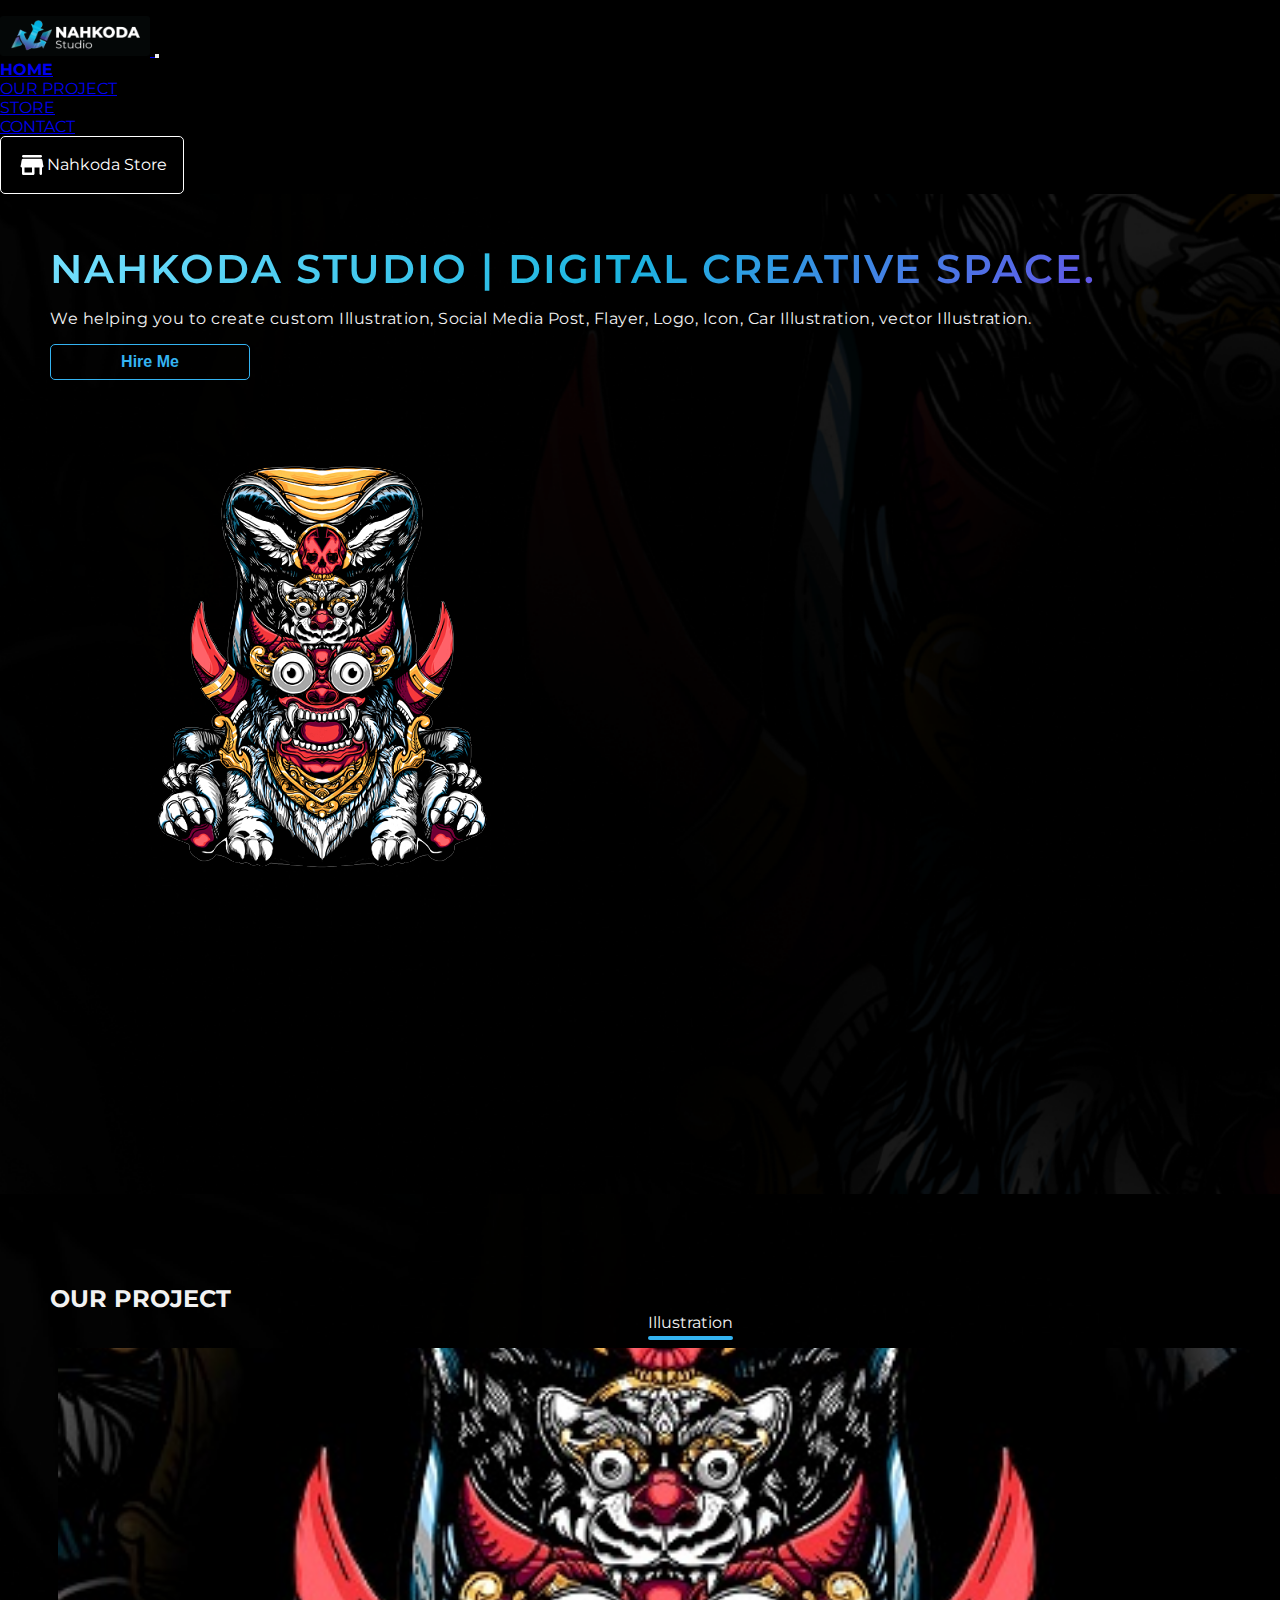
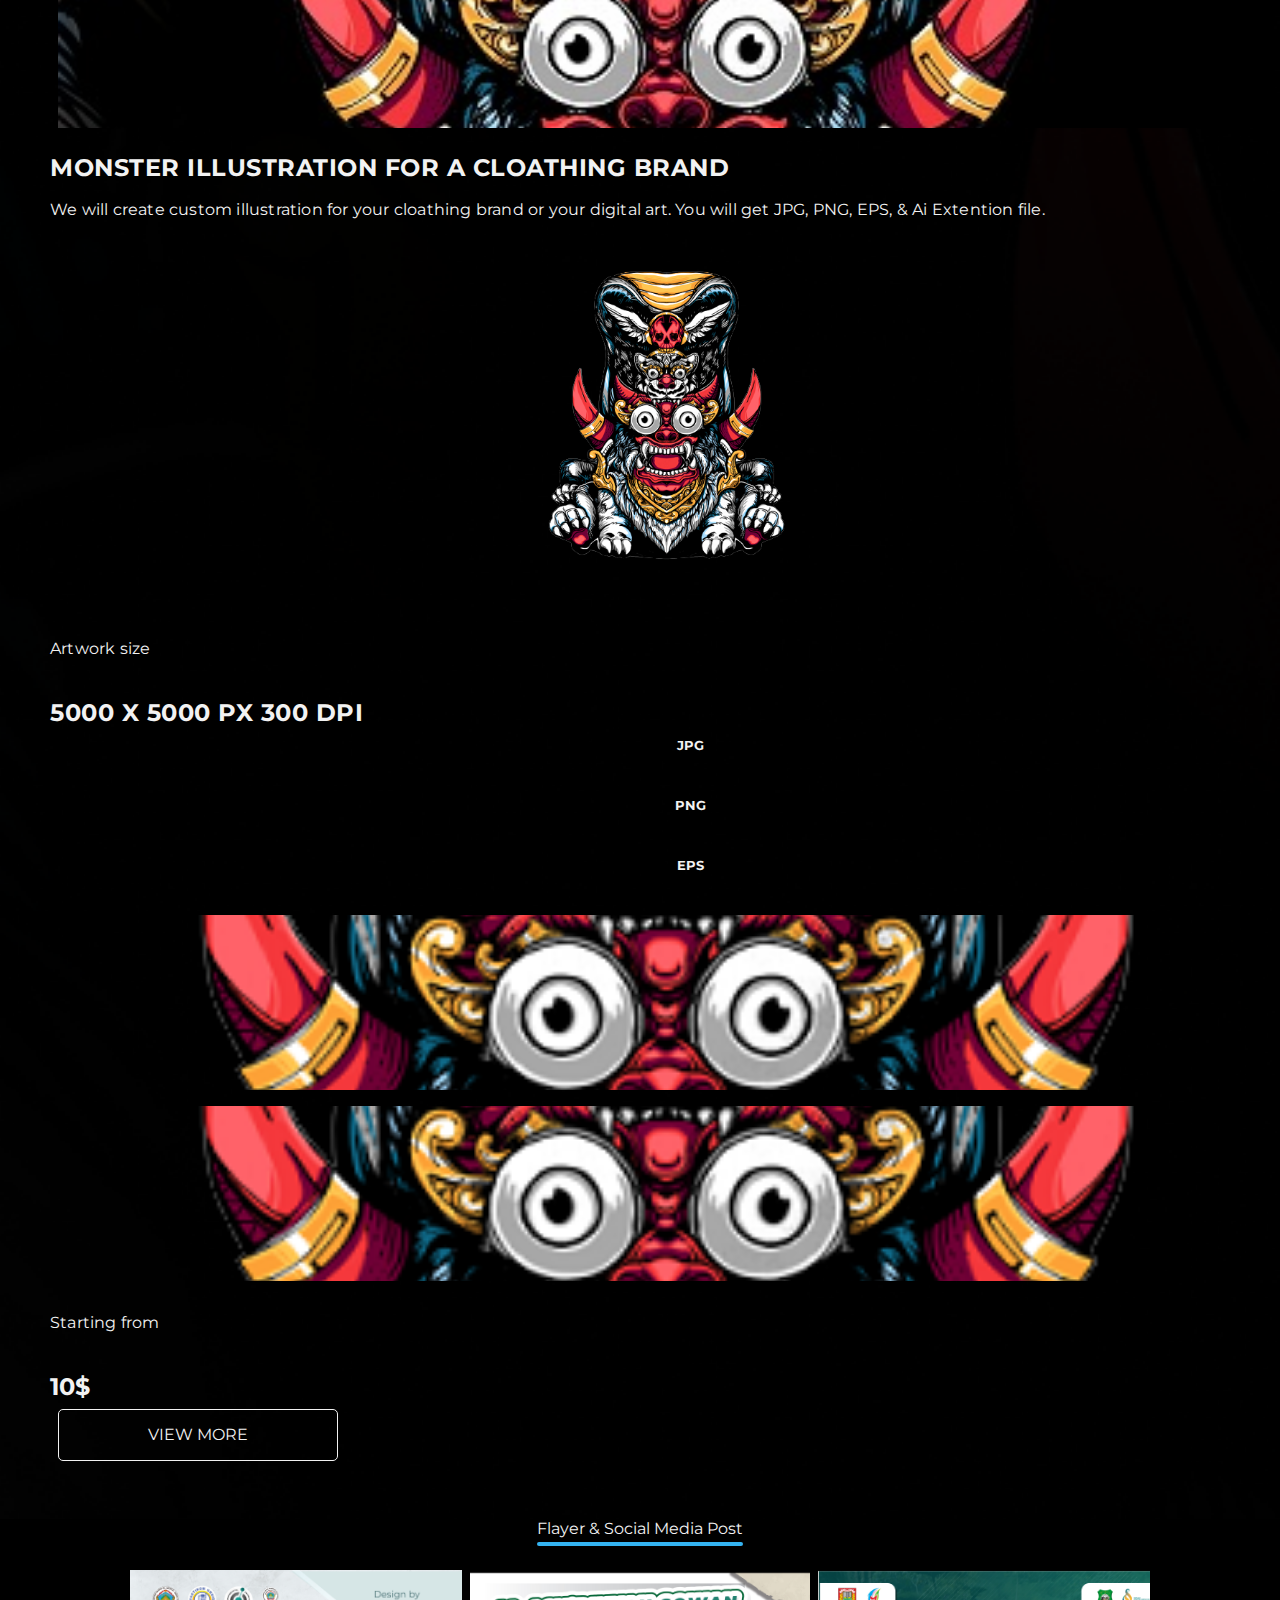
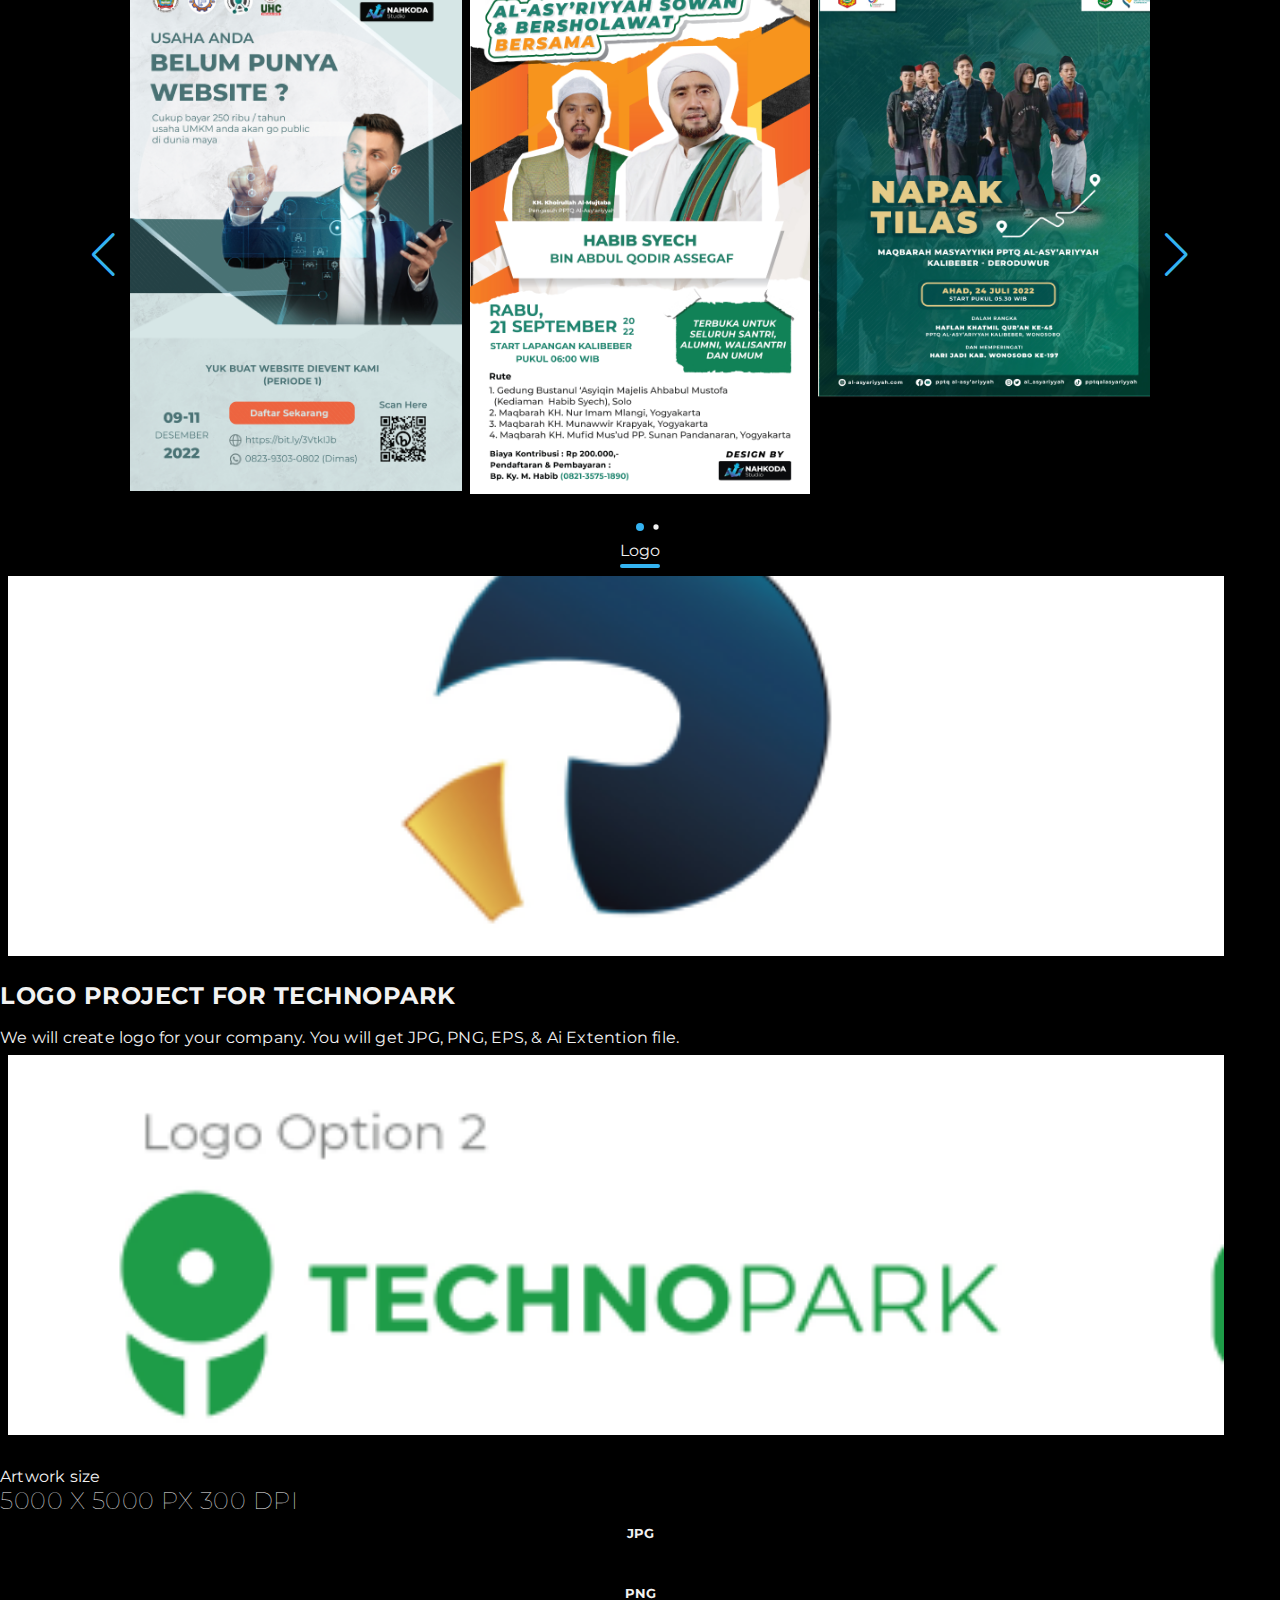
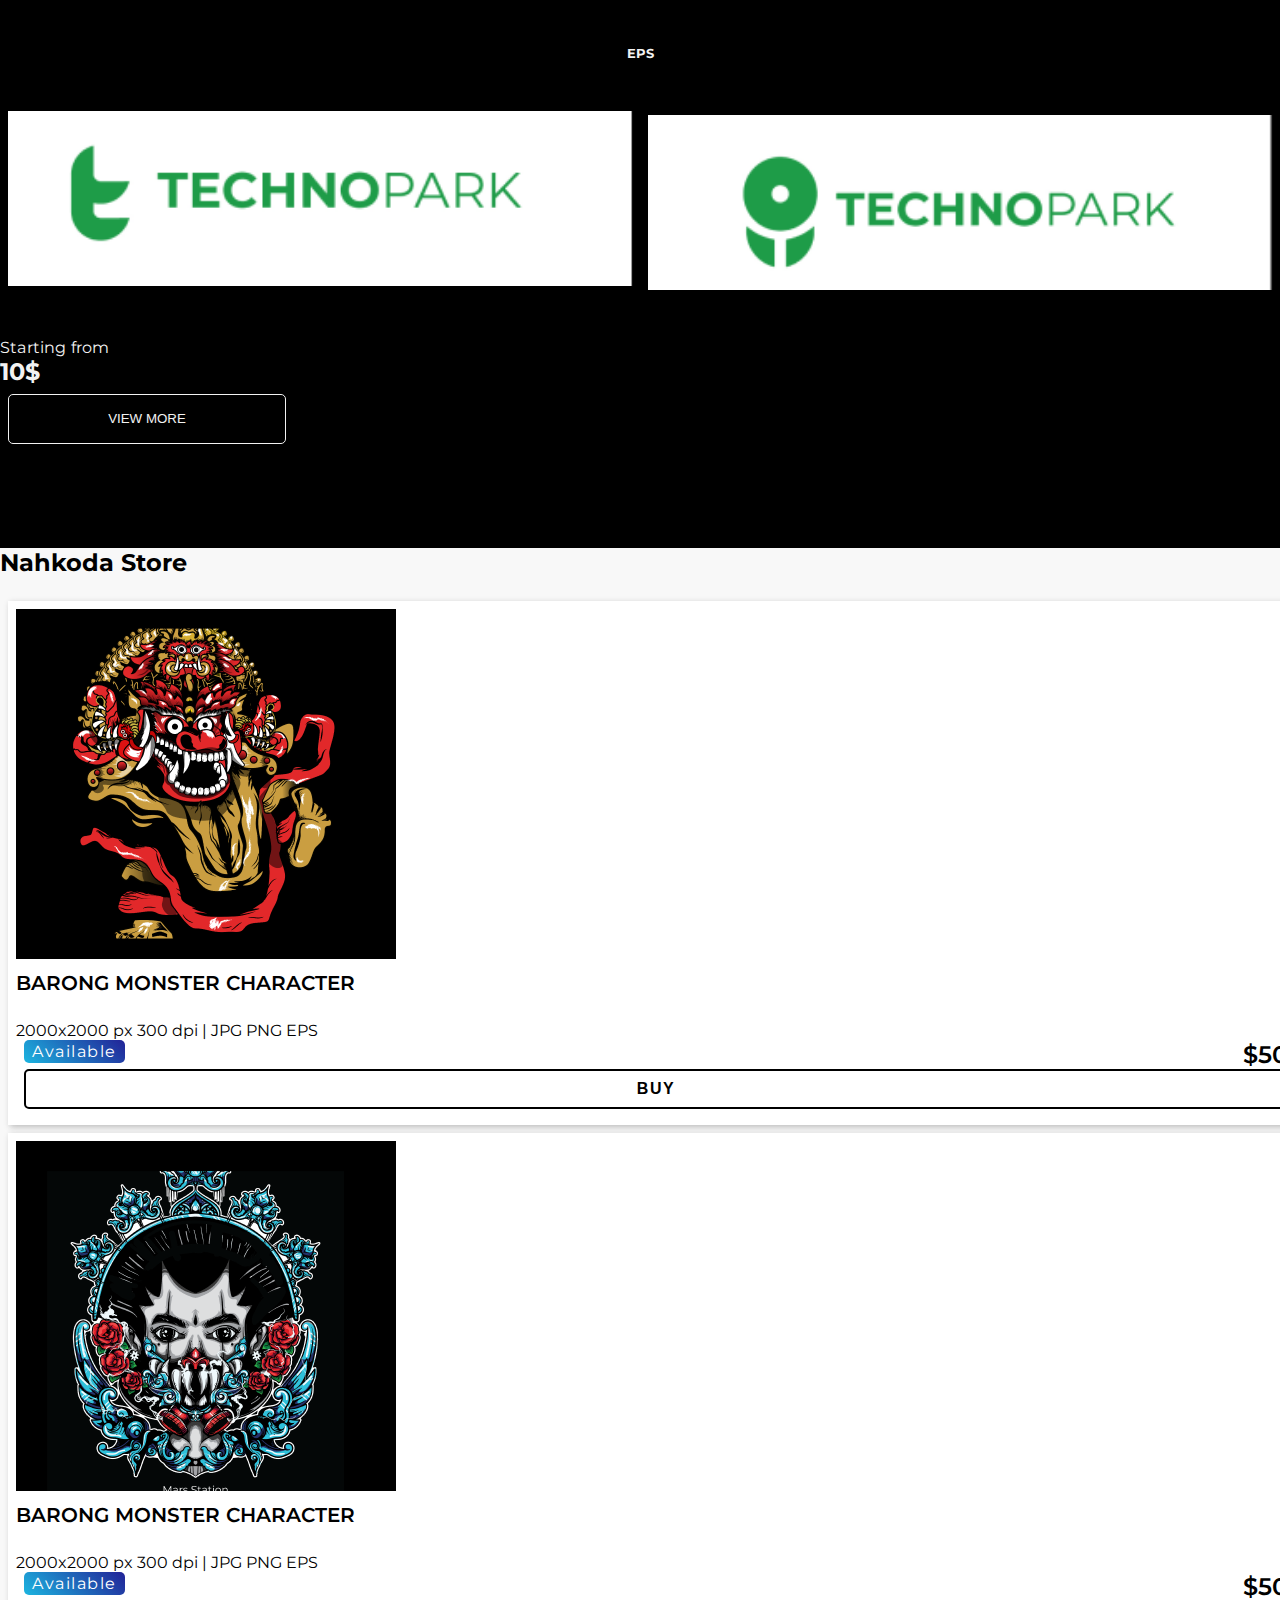
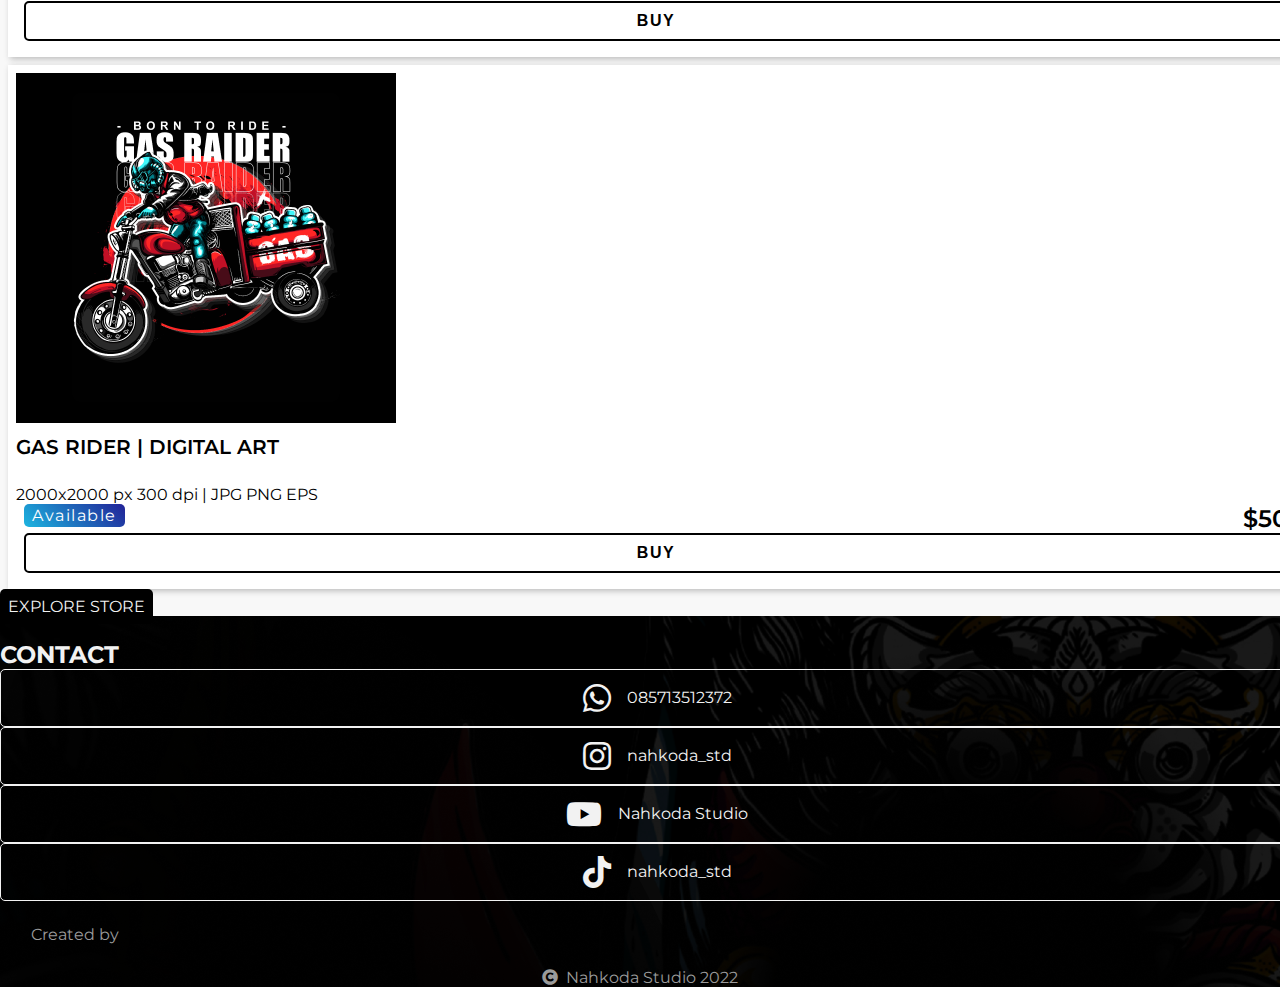
==== index.html @ 71a77c2a "Upload Pertama" ====
<!doctype html>
<html lang="en">

<head>
  <meta charset="utf-8">
  <meta name="viewport" content="width=device-width, initial-scale=1">
  <title>Nahkoda Studio</title>
  <link href="https://cdn.jsdelivr.net/npm/bootstrap@5.2.3/dist/css/bootstrap.min.css" rel="stylesheet"
    integrity="sha384-rbsA2VBKQhggwzxH7pPCaAqO46MgnOM80zW1RWuH61DGLwZJEdK2Kadq2F9CUG65" crossorigin="anonymous">

  <!-- Font google -->
  <link rel="preconnect" href="https://fonts.googleapis.com">
  <link rel="preconnect" href="https://fonts.gstatic.com" crossorigin>
  <link href="https://fonts.googleapis.com/css2?family=Montserrat:wght@400;700&display=swap" rel="stylesheet">

  <!-- Index Style -->
  <link rel="stylesheet" href="CSS/style.css">

  <!-- Responsive style -->
  <link rel="stylesheet" href="CSS/responsive.css">

  <!-- Swiper -->
  <link rel="stylesheet" href="/CSS/swiper-bundle.min.css">

  <!-- Logo title bar-->
  <link rel="icon" href="Assets/Logo NS tanpa text.png" type="image/x-icon">

  <!-- icon -->
  <link rel="stylesheet" href="https://cdnjs.cloudflare.com/ajax/libs/font-awesome/5.15.3/css/all.min.css" />


</head>

<body>
  <!-- Navbar -->
  <nav class="navbar navbar-expand-lg bg-transparent navbar-dark fixed-top">
    <div class="container">
      <a class="navbar-brand" href="#">
        <img src="Assets/Logo NS.png" alt="Logo" width="150" class="d-inline-block align-text-top me-2">
      </a>

      <button class="navbar-toggler" type="button" data-bs-toggle="collapse" data-bs-target="#navbarNav"
        aria-controls="navbarNav" aria-expanded="false" aria-label="Toggle navigation">
        <span class="navbar-toggler-icon"></span>
      </button>
      <div class="collapse navbar-collapse" id="navbarNav">
        <ul class="navbar-nav mx-auto" id="nav-container">
          <li class="nav-item">
            <a class="nav-link active" aria-current="page" href="#home">Home</a>
          </li>
          <li class="nav-item">
            <a class="nav-link" href="#our_project">Our Project</a>
          </li>
          <li class="nav-item">
            <a class="nav-link" href="#nahkoda-store">Store</a>
          </li>
          <li class="nav-item">
            <a class="nav-link" href="#contact">Contact</a>
          </li>
        </ul>

        <div class="d-flex justify-content-center">
          <a href="nahkodaStore.html" class="button-secondary">
            <img src="/Assets/ic_round-store.png" alt="" height="30px">
            <span class="ms-2"> Nahkoda Store</span>
          </a>
          <!-- <button class="button-secondary d-flex justify-content-center">
            Nahkoda Store</button> -->
        </div>
      </div>
  </nav>

  <!-- Home Section -->
  <section id="home">
    <div class="container h-100 d-flex justify-content-sm-between">
      <div class="row h-100">

        <div class="col-md-6 home-tagline my-auto">
          <h5 class="digi-space">
            <span class="fw-bold">Nahkoda Studio</span> | Digital Creative Space.
          </h5>
          <p>
            We helping you to create custom
            Illustration, Social Media Post,
            Flayer, Logo, Icon, Car Illustration, vector Illustration.
          </p>
          <button class="button-lg-primary">Hire Me</button>
        </div>


      </div>

      <!-- Barong Home Image -->

      <img src="Assets/illustration_barong.png" alt="" class="image-illustration position-absolute end-0 bottom-0">
    </div>
  </section>

  <!-- Our Project Section -->
  <section id="our_project">
    <div class="container">

      <div class="row">
        <div class="col-12 text-center">
          <h2>Our Project</h2>
          <div class="sub-title">
            <span>Illustration</span>
            <div class="underline"></div>
          </div>
        </div>
      </div>

      <!-- Card -->
      <div class="row">
        <!-- Left -->
        <div class="col-md-4 mt-5">
          <div class="row">
            <div class="card-img-left"></div>
          </div>

          <div class="row">
            <h3 class="op-project-title">Monster illustration for a cloathing brand</h3>
            <p class="op-description">We will create custom illustration for your cloathing brand or your digital art.
              You will get JPG, PNG, EPS, & Ai Extention file.
            </p>
          </div>
        </div>

        <!-- Center -->
        <div class="col-md-4 mt-5">
          <div class="row">
            <div class="card-img-center"></div>
          </div>

          <div class="row">
            <p class="op-description-center text-center text-uppercase">Artwork size</p>
            <h2 class="op-project-title-center text-center">5000 x 5000 px 300 dpi</h2>
          </div>

          <div class="row artwork-s">
            <!-- Artwork Size -->
            <div class="col-md-2 artwork-extention">
              <h5>JPG</h5>
            </div>
            <div class="col-md-2 artwork-extention">
              <h5>PNG</h5>
            </div>
            <div class="col-md-2 artwork-extention">
              <h5>EPS</h5>
            </div>
          </div>
        </div>

        <!-- Right -->
        <div class="col-md-4 mt-5">
          <div class="row">
            <div class="card-img-right"></div>
            <div class="card-img-right"></div>
          </div>

          <div class="row">
            <p class="op-description-right text-center text-uppercase">Starting from</p>
            <h2 class="op-project-title-right text-center">10$</h2>
          </div>

          <div class="row artwork-s">
            <a class="btn-detail text-center" href="detailProduk.html">view more</a>
          </div>

        </div>
      </div>


      <!-- <div class="row">
        <div class="col-12 text-center">
          <div class="sub-title-viewmore justify-content-center">
            <button class="btn-viewmore" id="illustration_portfolio">
              View more
              <div class="arrow"><img src="/Assets/Icon/material-symbols_arrow-forward-rounded.svg" alt=""></div>
            </button>
          </div>
        </div>
      </div> -->
    </div>
    </div>
    </div>
  </section>

  <!-- Flayer -->
  <section id="flayer" class="mt-5 overflow-hidden">
    <div class="container position-relative">
      <div class="row">
        <div class="col-12 text-center">
          <div class="sub-title-flayer">
            <span>Flayer & Social Media Post</span>
            <div class="underline"></div>
          </div>
        </div>
      </div>
    </div>

    <div class="slide-container swiper">
      <div class="slide-content d-flex">

        <div class="card-wrapper swiper-wrapper">
          <!-- content flayer -->
          <div class="card-flayer swiper-slide">
            <div class="card-image position-relative">
              <img src="/Assets/Flayer-Sosmed/flayer-1.png" alt="">

              <div class="overlay position-absolute top-0 bottom-0 start-0 end-0 w-100 h-100">
                <div class="position-absolute top-50 start-50 translate-middle text-center">
                  <a class="btn-vd-flayer" href="portfolio.html">View more</a>
                </div>
              </div>
            </div>
          </div>
          <!-- end of content flayer -->

          <!-- content flayer -->
          <div class="card-flayer swiper-slide">
            <div class="card-image position-relative">
              <img src="/Assets/Flayer-Sosmed/flayer-2.png" alt="">

              <div class="overlay position-absolute top-0 bottom-0 start-0 end-0 w-100 h-100">
                <div class="position-absolute top-50 start-50 translate-middle text-center">
                  <a class="btn-vd-flayer" href="portfolio.html">View more</a>
                </div>
              </div>
            </div>
          </div>
          <!-- end of content flayer -->

          <!-- content flayer -->
          <div class="card-flayer swiper-slide">
            <div class="card-image position-relative">
              <img src="/Assets/Flayer-Sosmed/flayer-3.png" alt="">

              <div class="overlay position-absolute top-0 bottom-0 start-0 end-0 w-100 h-100">
                <div class="position-absolute top-50 start-50 translate-middle text-center">
                  <a class="btn-vd-flayer" href="portfolio.html">View more</a>
                </div>
              </div>
            </div>
          </div>
          <!-- end of content flayer -->

          <!-- content flayer -->
          <div class="card-flayer swiper-slide">
            <div class="card-image position-relative">
              <img src="/Assets/Flayer-Sosmed/flayer-2.png" alt="">

              <div class="overlay position-absolute top-0 bottom-0 start-0 end-0 w-100 h-100">
                <div class="position-absolute top-50 start-50 translate-middle text-center">
                  <a class="btn-vd-flayer" href="portfolio.html">View more</a>
                </div>
              </div>
            </div>
          </div>
          <!-- end of content flayer -->
        </div>



      </div>
      <div class="swiper-button-next swiper-navBtn"></div>
      <div class="swiper-button-prev swiper-navBtn"></div>
      <div class="swiper-pagination"></div>
    </div>


    <!-- <div class="row">
      <div class="col-12 text-center mt-4">
        <div class="sub-title-viewmore justify-content-center text-center">
          <button class="btn-viewmore" id="illustration_portfolio">
            View more
            <div class="arrow"><img src="/Assets/Icon/material-symbols_arrow-forward-rounded.svg" alt=""></div>
          </button>
        </div>
      </div> -->
  </section>

  <!-- Logo display -->
  <section id="logo-dis position-relative mt-5">
    <div class="container">
      <div class="row">
        <div class="col-md-12 text-center">
          <div class="sub-title mt-5">
            <span>Logo</span>
            <div class="underline"></div>
          </div>
        </div>
      </div>

      <!-- Card -->
      <div class="row">
        <!-- Left -->
        <div class="col-md-4 mt-5">
          <div class="row">
            <div class="card-img-left-logo"></div>
          </div>

          <div class="row">
            <h3 class="op-project-title">Logo Project for technopark</h3>
            <p class="op-description">We will create logo for your company.
              You will get JPG, PNG, EPS, & Ai Extention file.
            </p>
          </div>
        </div>

        <!-- Center -->
        <div class="col-md-4 mt-5">
          <div class="row">
            <div class="card-img-center-logo"></div>
          </div>

          <div class="row">
            <p class="op-description-center text-center text-uppercase">Artwork size</p>
            <h2 class="op-project-title-center text-center">5000 x 5000 px 300 dpi</h2>
          </div>

          <div class="row artwork-s">
            <!-- Artwork Size -->
            <div class="col-md-2 artwork-extention">
              <h5>JPG</h5>
            </div>
            <div class="col-md-2 artwork-extention">
              <h5>PNG</h5>
            </div>
            <div class="col-md-2 artwork-extention">
              <h5>EPS</h5>
            </div>
          </div>
        </div>

        <!-- Right -->
        <div class="col-md-4 mt-5">
          <div class="row dis-right">
            <div class="card-img-right-up-logo"></div>
            <div class="card-img-right-bottom-logo"></div>
          </div>

          <div class="row">
            <p class="op-description-right text-center text-uppercase">Starting from</p>
            <h2 class="op-project-title-right text-center">10$</h2>
          </div>

          <div class="row artwork-s">
            <button class="btn-detail text-center">view more</button>
          </div>

        </div>
      </div>

    </div>
  </section>

  <!-- Nahkoda Store -->
  <section id="nahkoda-store" class="mt-5 mb-5">
    <div class="container">
      <div class="row">
        <!-- title -->
        <div class="col-md-12 text-center">
          <h2>Nahkoda Store</h2>
        </div>
        <!-- card -->
        <div class="row">
          <!-- card 1 -->
          <div class="col-lg-4 col-md-6 mb-4 justify-content-evenly">
            <div class="card position-relative">
              <img src="/Assets/Catalog/Mask group (1).png" alt="" class="store-image-display">

              <div class="card-body">
                <p class="store-project-title">Barong monster character</p>
                <p class="store-description">2000x2000 px 300 dpi | JPG PNG EPS</p>
              </div>

              <div class="card-price">
                <p class="store-category">Available </p>
                <p class="price">$50</p>
              </div>

              <div class="card-button">
                <button class="btn-buy">BUY</button>
              </div>

            </div>
          </div>
          <!-- end of card 1 -->

          <!-- card 1 -->
          <div class="col-lg-4 col-md-6 mb-4 justify-content-evenly">
            <div class="card">
              <img src="/Assets/Catalog/Mask group (6).png" alt="" class="store-image-display">

              <div class="card-body">
                <p class="store-project-title">Barong monster character</p>
                <p class="store-description">2000x2000 px 300 dpi | JPG PNG EPS</p>
              </div>

              <div class="card-price">
                <p class="store-category">Available </p>
                <p class="price">$50</p>
              </div>

              <div class="card-button">
                <button class="btn-buy">BUY</button>
              </div>

            </div>
          </div>
          <!-- end of card 1 -->

          <!-- card 1 -->
          <div class="col-lg-4 col-md-6 mb-4 justify-content-evently">
            <div class="card">
              <img src="/Assets/Catalog/Mask group (5).png" alt="" class="store-image-display">

              <div class="card-body">
                <p class="store-project-title">GAS RIDER | DIGITAL ART</p>
                <p class="store-description">2000x2000 px 300 dpi | JPG PNG EPS</p>
              </div>

              <div class="card-price">
                <p class="store-category">Available </p>
                <p class="price">$50</p>
              </div>

              <div class="card-button">
                <button class="btn-buy">BUY</button>
              </div>

            </div>
          </div>
          <!-- end of card 1 -->

        </div>
        <!-- end card -->
        <a class="view-store text-center mb-4" href="nahkodaStore.html">Explore Store</a>

      </div>



    </div>
  </section>
  <!-- end of store -->

  <!-- contact -->
  <section id="contact">
    <div class="container">
      <div class="row">
        <div class="col-12 text-center mt-5">
          <h2>Contact</h2>
        </div>
      </div>

      <div class="row mt-4">
        <div class="col-lg-3 col-mb-2 mb-4">
          <a href="https://wa.me/message/OSJCUIED7AU7J1" target="_blank" class="sosmed-button">
            <i class="fab fa-whatsapp fa-2x" aria-hidden="true"></i>
            085713512372
          </a>
        </div>

        <div class="col-lg-3 col-mb-2 mb-4">
          <a href="https://www.instagram.com/nahkoda_std/" target="_blank" class="sosmed-button-instagram">
            <i class="fab fa-instagram fa-2x" aria-hidden="true"></i>
            nahkoda_std
          </a>
        </div>

        <div class="col-lg-3 col-mb-2 mb-4">
          <a href="https://www.youtube.com/@nahkodastudio" target="_blank" class="sosmed-button-youtube">
            <i class="fab fa-youtube fa-2x" aria-hidden="true"></i>
            Nahkoda Studio
          </a>
        </div>

        <div class="col-lg-3 col-mb-2 mb-4">
          <a href="https://www.tiktok.com/@nahkoda_std?_t=8YRnz6ZhMSA&_r=1" target="_blank"
            class="sosmed-button-tiktok">
            <i class="fab fa-tiktok fa-2x"></i>
            nahkoda_std
          </a>
        </div>
      </div>

      <div class="row logo-contact text-center mx-auto">

        <p class="copy-right">
          Created by
        </p>

        <a href="#" class="direct-nahkoda"></a>
      </div>

      <div class="row text-center copy-right">
        <p><i class="fa fa-copyright fa-1x"></i>Nahkoda Studio 2022
        </p>
      </div>
    </div>
  </section>

  <!-- end of contact -->

  <script src="https://cdn.jsdelivr.net/npm/bootstrap@5.2.3/dist/js/bootstrap.bundle.min.js"
    integrity="sha384-kenU1KFdBIe4zVF0s0G1M5b4hcpxyD9F7jL+jjXkk+Q2h455rYXK/7HAuoJl+0I4"
    crossorigin="anonymous"></script>
  <!-- js Query -->
  <script src="/JS/jquery-3.6.3.min.js"></script>

  <!-- Swiper JS -->
  <script src="/JS/swiper-bundle.min.js"></script>

  <!-- Java Script -->
  <script src="JS/script.js"></script>
</body>

</html>
---- CSS/style.css ----
:root {
    ---pr-color: #34B3F1;
    ---grey1-color: #F2F2F2;
    ---grey2-color: #9b9b9b;
    ---grey3-color: #ddd;

}

* {
    margin: 0;
    padding: 0;
}

body {
    font-family: 'Montserrat', sans-serif;
    background-color: black;
}

/* z index */
.nav-color {
    padding-top: 16px;
    z-index: 3;
    background-color: rgba(0, 0, 0, 0.8);
    -webkit-backdrop-filter: blur(10px);
    backdrop-filter: blur(10px);
    transition: all ease-in 0.2s;
}

.bg-transparent {
    transition: all ease-in 0.2s;
}

.navbar {
    padding-top: 16px;
    z-index: 3;
}

* {
    z-index: 2;
}

/* Scroll bar */
/* membuat container atau wadah dari scrollbar dengan lebar 20px  */
::-webkit-scrollbar {
    width: 10px;
}

/* membuat background dari scrollbar */
/* kasih warna transparan agar lebih estetik  */
::-webkit-scrollbar-track {
    background-color: transparent;
}


/* membuat styling pada batang atau bar scrollbar  */
/* kita beri warna abu tua dengan lengkungan di sisi atas dan bawahnya  */
::-webkit-scrollbar-thumb {
    background-color: var(---pr-color);
    border-radius: 10px;
    border: 3px solid transparent;
    background-clip: content-box;
}

/* end of scroll bar */


/* Navbar Style */
.navbar-brand {
    font-weight: 700;
}

.nav-link {
    letter-spacing: 10%;
    font-size: 16px;
    text-transform: uppercase;
}

.nav-link.active {
    font-weight: 700;
}

.button {
    font-weight: 400;
    letter-spacing: 10%;
}

.button-primary {
    background: none;
    color: #fff;
    padding-right: 8px;
    border: none;
    transition: all 0.2 ease-in;
}

.button-primary:hover {
    font-weight: 700;
    color: var(---pr-color);
    transition: all 0.2 ease-in;
}

.button-secondary {
    display: flex;
    justify-content: center;
    align-items: center;
    width: max-content;
    padding: 8px 16px;
    height: 40px;
    border: solid 1px;
    border-radius: 5px;
    background: none;
    color: #fff;
    transition: 0.3s;
    text-decoration: none;
}

.button-secondary:hover {
    background-image: linear-gradient(45deg, #1CB5E0, #222297);
    border: solid 1px var(---pr-color);
    color: #fff;

}

.fa-store {
    color: #fff;
}

/* Home Section Style */
#home {
    background: url(/Assets/bg_home_opacity10.png) no-repeat;
    background-size: cover;
    position: relative;
    height: 100vh;
    width: 100%;
    padding: 50px;
}

.home-tagline h1 {
    display: none;
    color: #00fff8;
    font-weight: 600;
    font-size: 52px;
    opacity: 20%;
}

.home-tagline p {
    color: var(---grey1-color);
    width: 90%;
    text-align: justify;
    font-size: 16px;
    letter-spacing: 0.5px;
    font-weight: 400;
    margin-top: 16px;
    opacity: 80px;
}

.digi-space {
    width: 90%;
    font-size: 40px;
    font-weight: 600;
    background: -webkit-linear-gradient(-45deg, #76e1ff, #1CB5E0, #7340e9);
    -webkit-background-clip: text;
    background-clip: text;
    -webkit-text-fill-color: transparent;
    text-transform: uppercase;
    letter-spacing: 2px;
}

/* image illustration dis */
.image-illustration-dis {
    width: 100%;
    height: 70vh;
}


/* Barong Image */

.image-illustration {
    z-index: 1;
    width: auto;
    height: auto;
    padding: 25px 150px 0px 100px;
}

/* Button hire me */
.button-lg-primary {
    color: var(---pr-color);
    font-size: 16px;
    font-weight: 700;
    padding: 8px;
    width: 200px;
    margin-top: 16px;
    border-radius: 5px;
    background: transparent;
    border: solid 1px var(---pr-color);
    transition: all 0.3 ease-in;
}

.button-lg-primary:hover {
    color: black;
    font-size: 16px;
    font-weight: 700;
    padding: 8px;
    width: 198px;
    height: 42px;
    margin-top: 16px;
    border-radius: 5px;
    background-image: linear-gradient(45deg, #1CB5E0, #222297);
    border: solid 1px var(---pr-color);
    transition: all 0.2 ease-in;
}

/* Our Project Section Style */

#our_project {
    background: url(/Assets/bg_home_opacity10.png) no-repeat;
    background-size: cover;
    position: relative;
    width: 100%;
    padding: 50px;
}

#our_project h2 {
    margin-top: 40px;
    font-size: 24px;
    text-transform: uppercase;
    font-weight: 700;
    color: var(---grey1-color);
}

.sub-title {
    display: grid;
    justify-content: center;
    grid-template-columns: auto;
    color: var(---grey1-color);
}

.card-img-left {
    place-content: center;
    width: 95%;
    height: 380px;
    margin: 8px;
    background-image: url("/Assets/OurProject/display-1.jpg");
    background-size: cover;
    background-position: center;
}


.op-project-title {
    color: var(---grey1-color);
    line-height: 32px;
    font-size: 24px;
    margin-top: 24px;
    letter-spacing: 0.5px;
    font-weight: 700;
    text-transform: uppercase;
}

.op-description {
    color: var(---grey1-color);
    font-size: 16px;
    letter-spacing: 0.2px;
    width: 100%;
    max-height: 100px;
    margin-left: 0px;
    margin-top: 16px;
    text-align: justify;
}


/* Center */
.card-img-center {
    place-content: center;
    width: 95%;
    height: 380px;
    margin: 8px;
    background-image: url("/Assets/illustration_barong.png");
    background-size: contain;
    background-repeat: no-repeat;
    background-position: center;

}

.op-description-center {
    color: var(---grey1-color);
    font-size: 16px;
    width: 100%;
    max-height: 100px;
    margin-left: 0px;
    margin-top: 32px;
    letter-spacing: 0.2px;
    text-align: justify;
}

.artwork-s {
    justify-content: center;
    margin-top: 8px;
}

.op-project-title-center {
    color: var(---grey1-color);
    font-size: 24px;
    font-weight: 100;
    letter-spacing: 0.5px;
    text-transform: uppercase;
}

.artwork-extention {
    color: var(---grey1-color);
    text-align: center;
    margin: 8px;
    height: 50px;
}

.artwork-extention h5 {
    margin-top: 10px;
}


/* right */
.card-img-right {
    place-content: center;
    width: 95%;
    height: 175px;
    margin: 8px;
    margin-bottom: 16px;
    background-image: url("/Assets/illustration_barong.png");
    background-size: cover;
    background-repeat: no-repeat;
    background-position: center;

}

.op-description-right {
    color: var(---grey1-color);
    font-size: 16px;
    width: 100%;
    letter-spacing: 0.2px;
    max-height: 100px;
    margin-left: 0px;
    margin-top: 32px;
    text-align: justify;
}


.op-project-title-right {
    color: var(---grey1-color);
    font-size: 24px;
    letter-spacing: 0.2px;
    font-weight: 700;
    text-transform: uppercase;
}

.btn-detail {
    cursor: pointer;
    display: flex;
    justify-content: center;
    align-items: center;
    text-decoration: none;
    text-transform: uppercase;
    color: var(---grey1-color);
    background-color: transparent;
    text-align: center;
    margin: 8px;
    width: 278px;
    height: 50px;
    border: solid 1px var(---grey1-color);
    border-radius: 5px;
    transition: all 0.2 ease-in;
}

.btn-detail:hover {
    font-weight: 700;
    border-color: var(---pr-color);
    color: var(---pr-color);
    transition: all 0.2 ease-in;
}

.artwork-extention h5 {
    margin-top: 10px;
}

.btn-viewmore {
    display: flex;
    align-items: center;
    justify-content: center;
    background-color: rgba(0, 0, 0, 70%);
    color: var(---pr-color);
    border: none;
    width: 150px;
    height: 40px;
    border-radius: 5px;
    transition: all 0.3s ease-in;
}

.btn-viewmore:hover {
    font-weight: 550;
    letter-spacing: 0.7px;
    transition: all 0.2s ease;
}

.sub-title-viewmore {
    display: flex;
    align-items: center;
    grid-template-columns: auto;
    color: var(---grey1-color);
}

/* Flayer & Social Media post catalog */
#flayer {
    height: max-content;
}


.sub-title-flayer {
    display: grid;
    justify-content: center;
    align-items: center;
    grid-template-columns: auto;
    color: var(---grey1-color);
}

.underline {
    background-color: var(---pr-color);
    border-radius: 5px;
    width: 100%;
    margin-top: 4px;
    height: 4px;
}

.card-wrapper {
    width: 340px;
}

.card-flayer {
    display: flex;
    flex-direction: column;
    align-items: center;
    justify-content: center;
}

.card-image img {
    width: 340px;
}

.slide-content {
    margin-left: 50px;
    margin-right: 50px;
    overflow: hidden;
    margin-bottom: 24px;
}

.btn-vd-flayer {
    text-decoration: none;
    background-color: var(---pr-color);
    background: linear-gradient(45deg, #1CB5E0, #2d75d4);
    box-shadow: 4px 4px 6px rgba(0, 0, 0, 0.5);
    border: none;
    font-size: 16px;
    color: #fff;
    padding: 4px 8px;
    border: solid 2px var(---pr-color);
    border-radius: 5px;
    transition: all 0.2s ease;
    font-weight: 500;
    cursor: pointer;
}

.btn-vd-flayer:hover {
    background-color: var(---pr-color);
    border: solid 2px var(---pr-color);
    background: linear-gradient(45deg, #12a6cf, #135bb8);
    box-shadow: 2px 2px 2px rgba(0, 0, 0, 0.5);
    font-size: 16px;
    color: #fff;
    padding: 4px 8px;
    border-radius: 5px;
    transition: all 0.2s ease;
    font-weight: 500;
}

.card-flayer .overlay {
    background-color: rgba(0, 0, 0, 0);
    opacity: 0;
    transition: all ease-in-out 0.3s;
}

.card-flayer .overlay:hover {
    background-color: rgba(0, 0, 0, 0.6);
    transition: all ease-in-out 0.3s;
    opacity: 1;
}

.slide-container {
    margin-top: 24px;
    max-width: 1120px;
    width: 100%;
    background-color: transparent;
}

.slide-container .swiper-navBtn {
    color: var(---pr-color);
    transition: all 0.2s ease;
}

.slide-container .swiper-navBtn:hover {

    color: #0f79cf;
    transition: all 0.2s ease;
}


.slide-container .swiper-pagination-bullet {
    background-color: var(---grey1-color);
    opacity: 1;
}

.slide-container .swiper-pagination-bullet-active {
    background-color: var(---pr-color);
}


.slide-container.swiper-navBtn::before,
.slide-container.swiper-navBtn::after {
    font-size: 35px;
}

.slide-container.swiper-button-next {
    right: 0;
}

.slide-container.swiper-button-prev {
    left: 0;
}



/* logo-display */
#logo-dis {
    background: url(/Assets/bg_home_opacity10.png) no-repeat;
    background-size: cover;
    align-items: center;
    justify-content: center;
    height: 100vh;
    width: 100%;
    padding: 50px;
    margin-top: 100px;
}

/* image logo */
.card-img-left-logo {
    place-content: center;
    width: 95%;
    height: 380px;
    margin: 8px;
    background-image: url("/Assets/Logo/logo-dis-1.png");
    background-size: cover;
    background-position: center;
}

.card-img-center-logo {
    place-content: center;
    width: 95%;
    height: 380px;
    margin: 8px;
    background-image: url("/Assets/Logo/logo-dis-2.png");
    background-size: cover;
    background-repeat: no-repeat;
    background-position: center;

}


.card-img-right-up-logo {
    place-content: center;
    width: 95%;
    height: 175px;
    margin: 8px 0px 16px 8px;
    background-image: url("/Assets/Logo/logo-dis-4.png");
    background-size: cover;
    background-repeat: no-repeat;
    background-position: center;

}

.card-img-right-bottom-logo {
    place-content: center;
    width: 95%;
    height: 175px;
    margin: 12px 0px 16px 8px;
    background-image: url("/Assets/Logo/logo-dis-5.png");
    background-size: cover;
    background-repeat: no-repeat;
    background-position: center;

}

.dis-right {
    display: flex;
    justify-content: space-between;
}


/* Store Style*/

#nahkoda-store {
    width: 100%;
    background-color: rgb(248, 248, 248);
}

#nahkoda-store h2 {
    margin-top: 104px;
    color: black;
    font-weight: 700;
    margin-bottom: 24px;
}

.nav-store {
    margin-top: -8px;
    margin-bottom: 8px;
}

.card-body {
    padding-bottom: 0px;
}

.store-project-title {
    height: 50px;
    font-size: 20px;
    margin-top: 8px;
    font-weight: 600;
    text-transform: uppercase;
}

.store-image-display {
    background-color: black;
}

.store-description {
    font-size: 16px;
}

.store-category {
    font-weight: 400;
    letter-spacing: 1.5px;
    background-image: linear-gradient(45deg, #1CB5E0, #222297);
    border-radius: 5px;
    color: #fff;
    justify-content: center;
    align-items: center;
    height: fit-content;
    padding: 2px 8px 2px 8px;
}

.card-price {
    padding-left: 8px;
    padding-right: 8px;
    display: flex;
    justify-content: space-between;
}

.price {
    font-size: 24px;
    font-weight: 600;
}

.card-button {
    padding-left: 8px;
    padding-right: 8px;
    padding-bottom: 8px;
}

.btn-buy {
    font-size: 16px;
    font-weight: 600;
    border: solid 2px black;
    border-radius: 5px;
    width: 100%;
    letter-spacing: 1.5px;
    height: 40px;
    color: black;
    background-color: transparent;
    transition: all 0.2s ease-in;
}

.btn-buy:hover {
    width: 100%;
    letter-spacing: 2px;
    height: 40px;
    transition: all 0.2s ease-in-out;
    background-color: black;
    align-items: center;
    color: #fff;
    justify-content: center;
}

.card {
    margin: 8px;
    background-color: #FFF;
    padding: 8px;
    width: 100%;
    height: fit-content;
    box-shadow: 2px 2px 6px rgb(187, 187, 187);
}

#nahkoda-store .view-store {
    text-decoration: none;
    background-color: black;
    border: none;
    font-size: 16px;
    color: var(---grey1-color);
    padding: 8px;
    border-radius: 5px;
    text-transform: uppercase;
    transition: all 0.1s ease-in;
}

#nahkoda-store .view-store:hover {
    font-weight: 600;
    letter-spacing: 1.5px;
    border-color: var(---pr-color);
    transition: all 0.1s ease-out;
    color: var(---pr-color);
}

/* end of store style */

/* contact style */
#contact {
    background-image: url(/Assets/bg_home_opacity10.png);
    display: cover;
    place-content: center;
}

#contact h2 {
    margin-top: 24px;
    font-size: 24px;
    text-transform: uppercase;
    font-weight: 700;
    color: var(---grey1-color);
}

.sosmed-button {
    text-decoration: none;
    display: inline-flex;
    align-items: center;
    justify-content: center;
    padding: 12px 16px;
    width: 100%;
    cursor: pointer;
    background-color: transparent;
    color: var(---grey1-color);
    border: solid 1px var(---grey1-color);
    border-radius: 5px;
}

.sosmed-button:hover {
    display: inline-flex;
    align-items: center;
    justify-content: center;
    padding: 12px 16px;
    width: 100%;
    cursor: pointer;
    background-color: transparent;
    color: #61e640;
    border: solid 1px;
    border-image: linear-gradient(to right, #0f9b0f, #00550b) 1;
    border-radius: 5px;
}

.sosmed-button i {
    margin-right: 16px;
}

.sosmed-button-instagram {
    text-decoration: none;
    display: inline-flex;
    align-items: center;
    justify-content: center;
    padding: 12px 16px;
    width: 100%;
    cursor: pointer;
    background-color: transparent;
    color: var(---grey1-color);
    border: solid 1px var(---grey1-color);
    border-radius: 5px;
}

.sosmed-button-instagram:hover {
    display: inline-flex;
    align-items: center;
    justify-content: center;
    padding: 12px 16px;
    width: 100%;
    cursor: pointer;
    border-style: solid 1px;
    border-image: linear-gradient(to right, #E94057, #8A2387) 1;
    color: #E94057;
}

.sosmed-button-instagram i {
    margin-right: 16px;
}


.sosmed-button-youtube {
    text-decoration: none;
    display: inline-flex;
    align-items: center;
    justify-content: center;
    padding: 12px 16px;
    width: 100%;
    cursor: pointer;
    background-color: transparent;
    color: var(---grey1-color);
    border: solid 1px var(---grey1-color);
    border-radius: 5px;
}

.sosmed-button-youtube:hover {
    display: inline-flex;
    align-items: center;
    justify-content: center;
    padding: 12px 16px;
    width: 100%;
    cursor: pointer;
    background-color: transparent;
    color: #FF0000;
    border: solid 1px;
    border-image: linear-gradient(to right, #FF0000, #fe8c00) 1;
    border-radius: 5px;
}

.sosmed-button-youtube i {
    margin-right: 16px;
}


.sosmed-button-tiktok {
    text-decoration: none;
    display: inline-flex;
    align-items: center;
    justify-content: center;
    padding: 12px 16px;
    width: 100%;
    cursor: pointer;
    background-color: transparent;
    color: var(---grey1-color);
    border: solid 1px var(---grey1-color);
    border-radius: 5px;
}

.sosmed-button-tiktok:hover {
    display: inline-flex;
    align-items: center;
    justify-content: center;
    padding: 12px 16px;
    width: 100%;
    cursor: pointer;
    background-color: transparent;
    color: var(---pr-color);
    border: solid 1px;
    border-image: linear-gradient(to right, #00fff8, #ff0010) 1;
    border-radius: 5px;
}

.sosmed-button-tiktok i {
    margin-right: 16px;
}

.logo-contact {
    margin-top: 24px;
    width: 150px;
}

.copy-right {
    margin-top: 24px;
    background-color: transparent;
    color: var(---grey2-color);
    display: grid;
    justify-content: space-around;
}

.copy-right i {
    color: var(---grey2-color);
    margin-right: 8px;
}

.direct-nahkoda {
    background-image: url(/Assets/Logo\ NS.png);
    background-color: transparent;
    border: none;
    height: 60px;
    background-position: center;
    background-repeat: no-repeat;
    background-size: contain;
    border-radius: 5px;
    transition: all 0.1s ease-in;
}

.direct-nahkoda:hover {
    border: solid 1px;
    border-radius: 5px;
    border-image: linear-gradient(135deg, #00fff8, #000046) 1;
    transition: all 0.1s ease-in;
}

/* end of contact style */
---- CSS/responsive.css ----
@media screen and (max-width: 922px) {}

@media screen and (max-width: 768px) {
    #home .home-tagline {
        top: 0;
        bottom: 0;
    }

    #home {
        width: 100%;
        display: flex;
        justify-content: center;
        height: max-content;
    }

    .digi-space {
        width: 100%;
        margin-top: 100px;
        background: -webkit-linear-gradient(-45deg, #76e1ff, #1CB5E0, #7340e9);
        -webkit-background-clip: text;
        background-clip: text;
        -webkit-text-fill-color: transparent;
        font-size: 24px;
        line-height: 32px;
    }

    .image-illustration {
        opacity: 0.150;
    }

    .slide-content {
        margin: 0 10px;
        margin-bottom: 32px;
    }

    .slide-container .swiper-navBtn {
        display: none;
    }

    .home-tagline .button-lg-primary {
        width: 100%;
    }

    .navbar {
        margin-top: 0px;
    }

    /* our project */
    #our_project .artwork-s {
        font-size: 16px;
    }

    #our_project .op-project-title-center {
        font-size: 20px;
        font-weight: 500;
    }

    /* logo */
    #logo-dis .artwork-s {
        font-size: 16px;
    }

    #logo-dis .op-project-title-center {
        color: #1CB5E0;
        font-size: 20px;
        font-weight: 500;
    }
}

@media screen and (max-width: 350px) {}
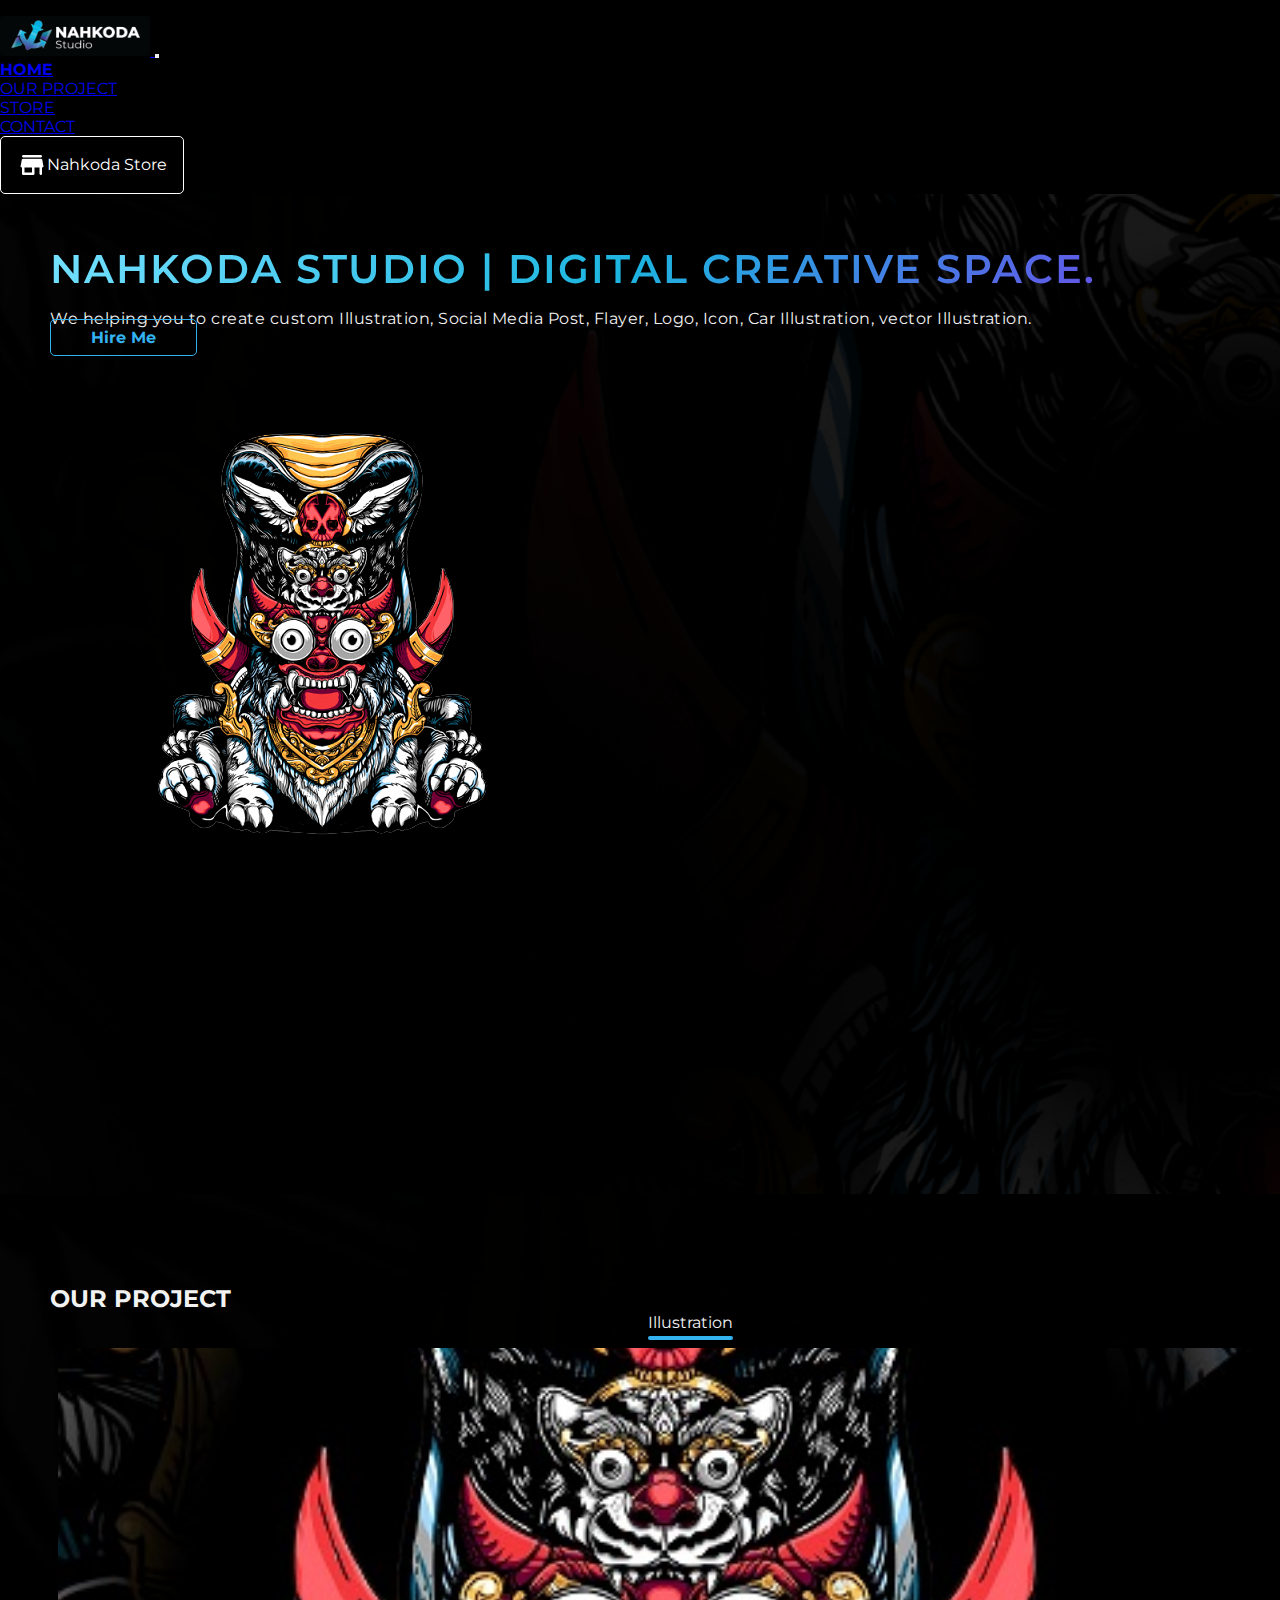
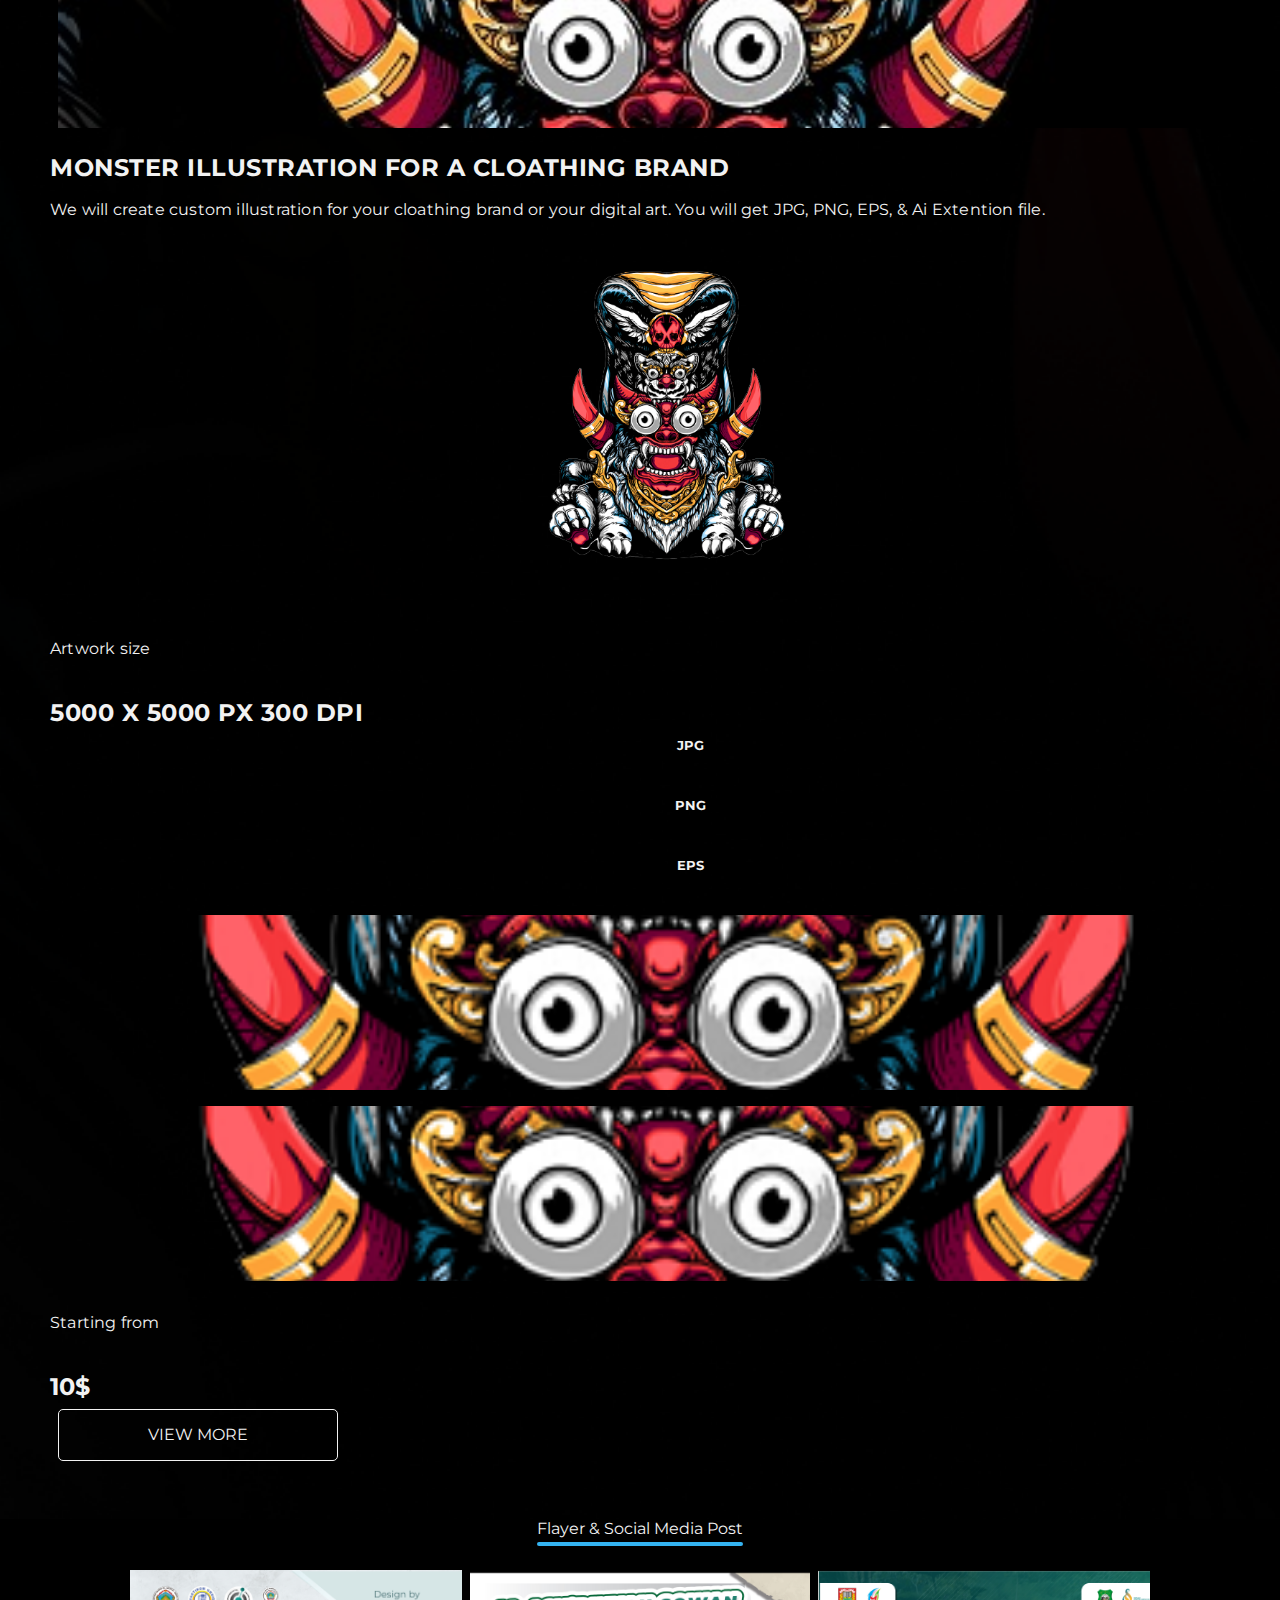
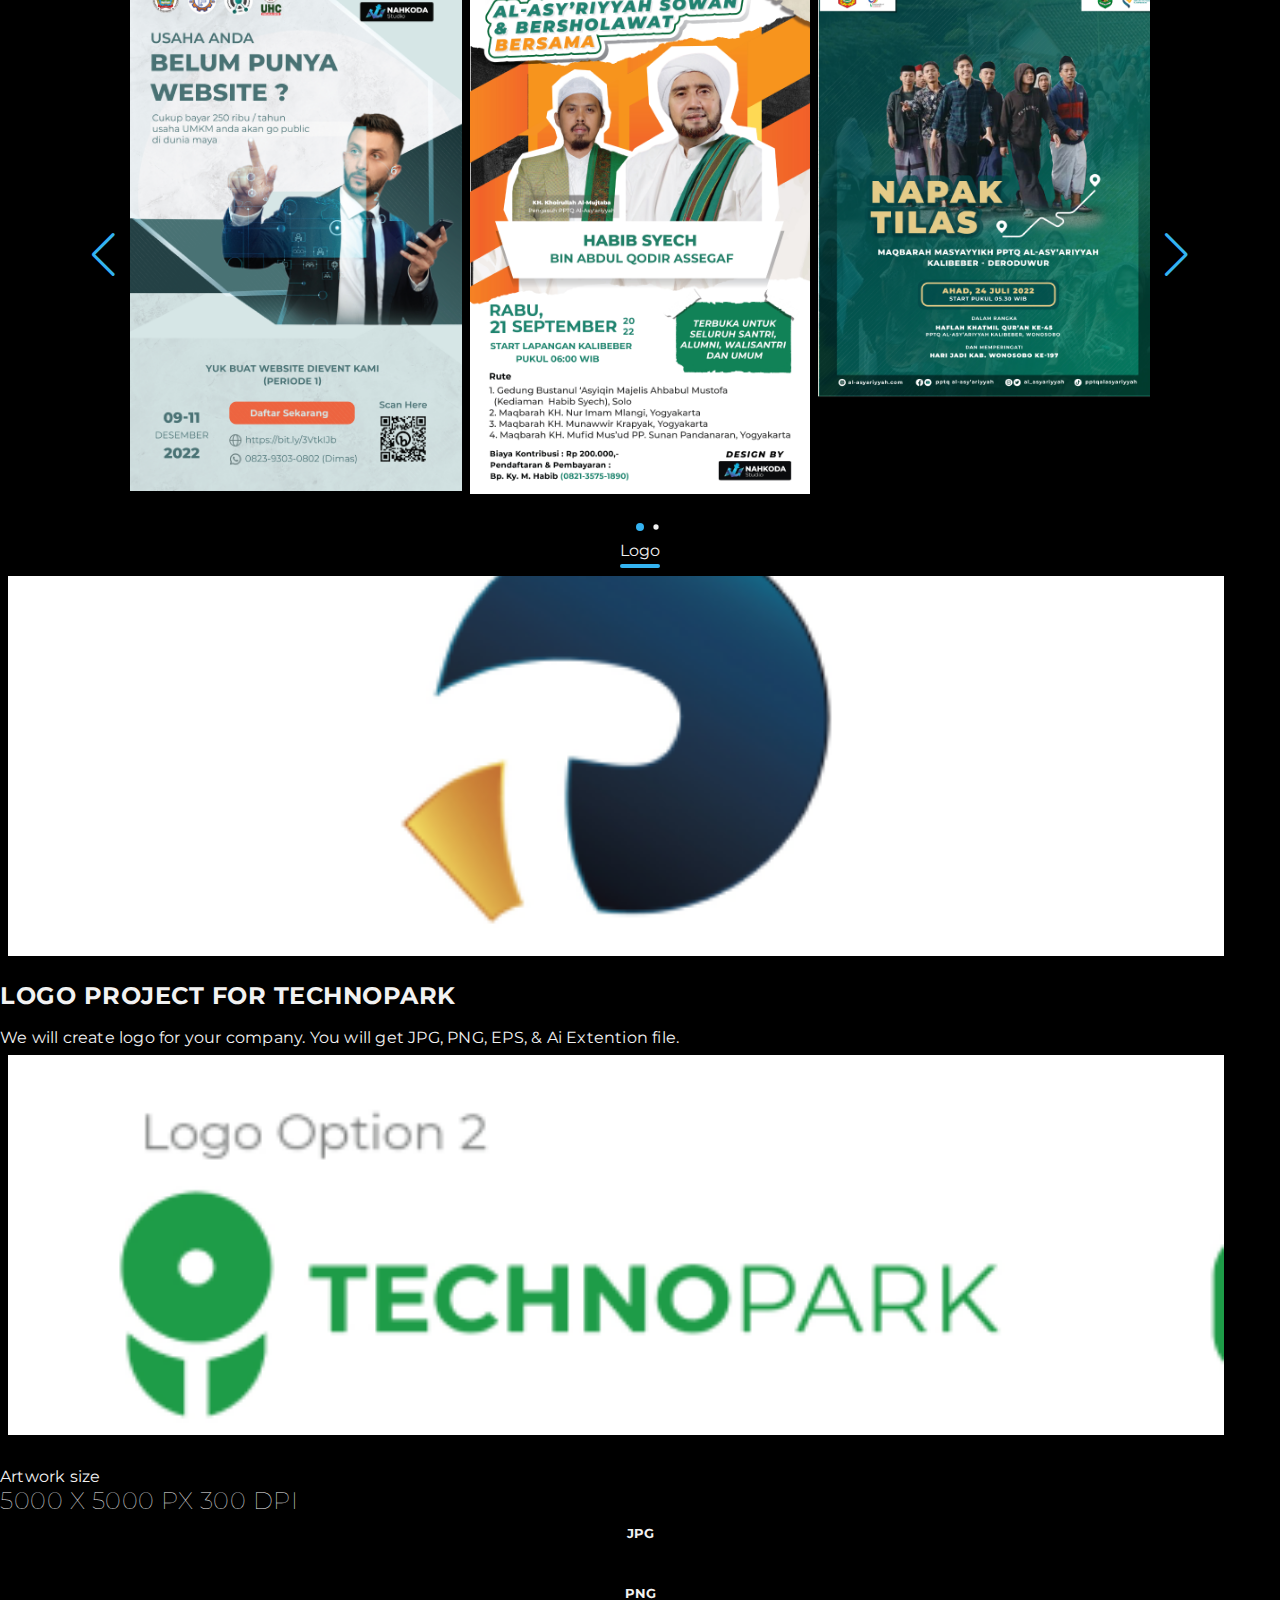
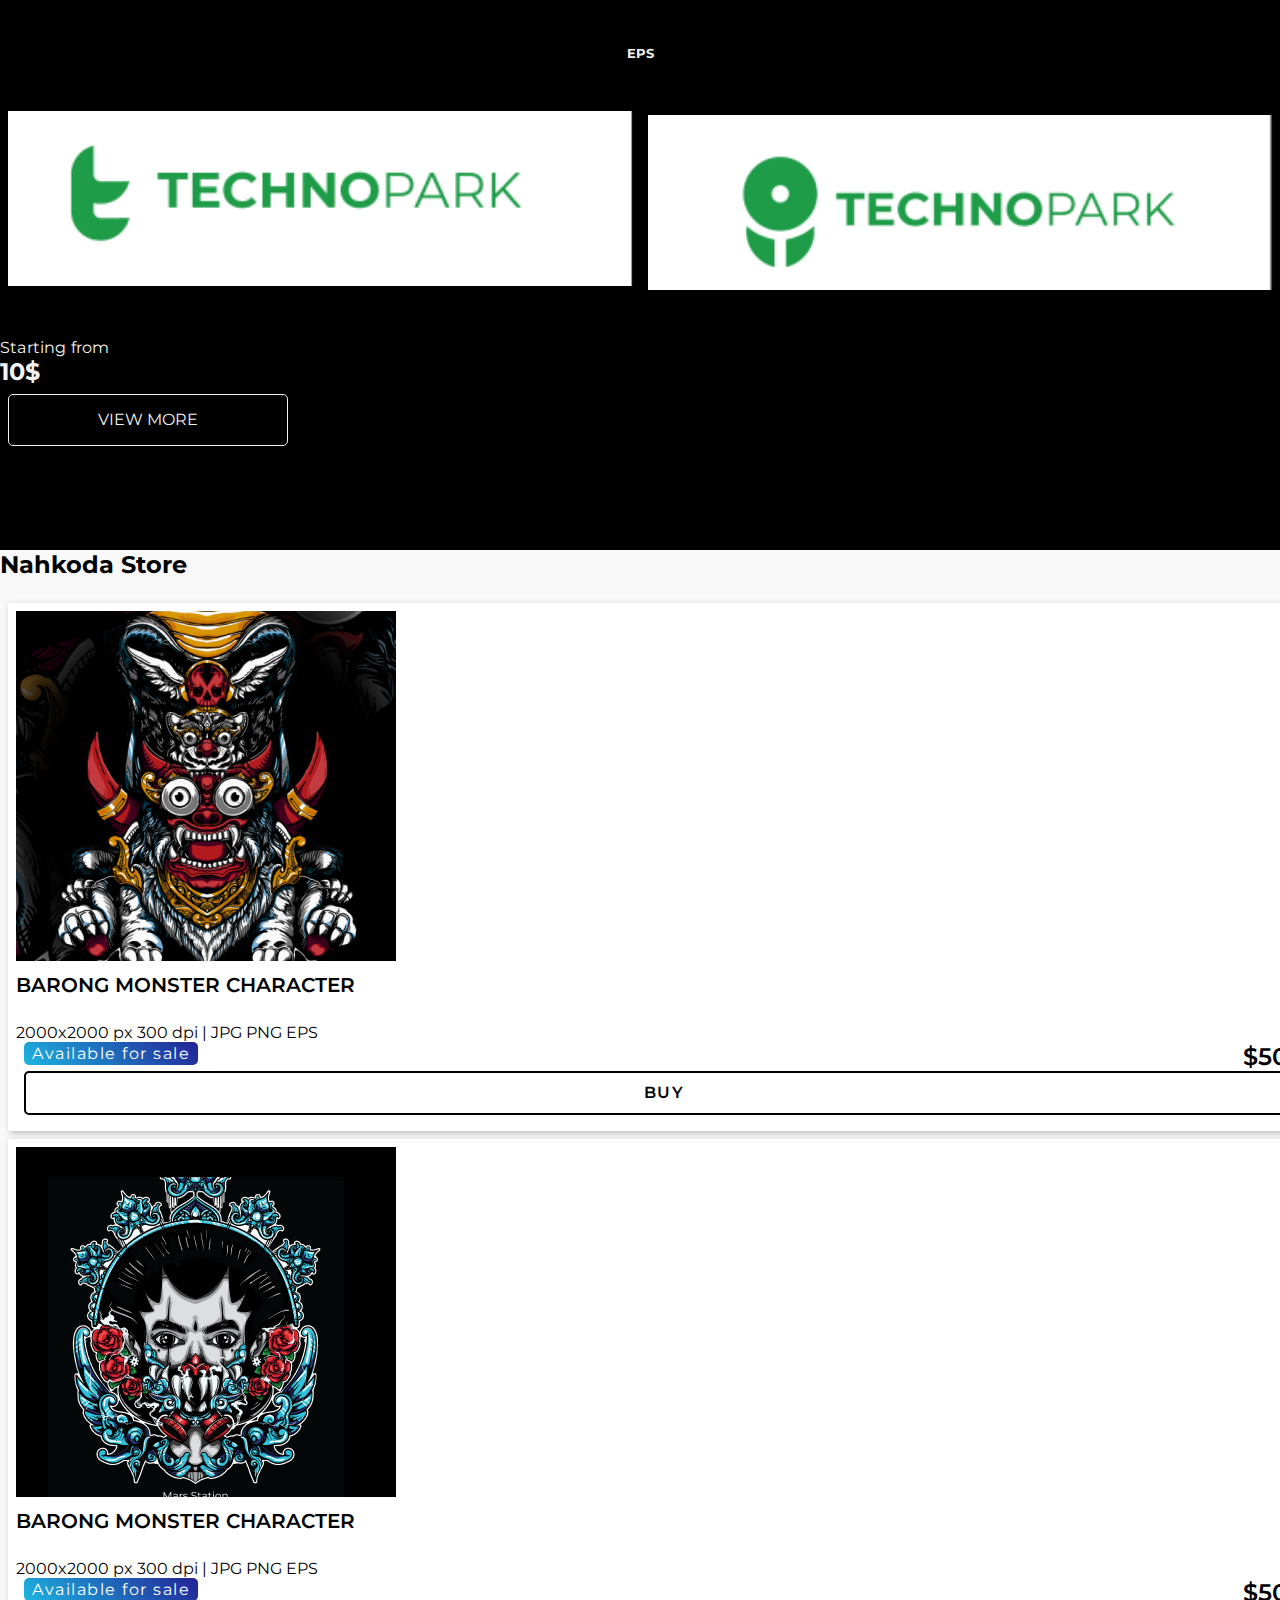
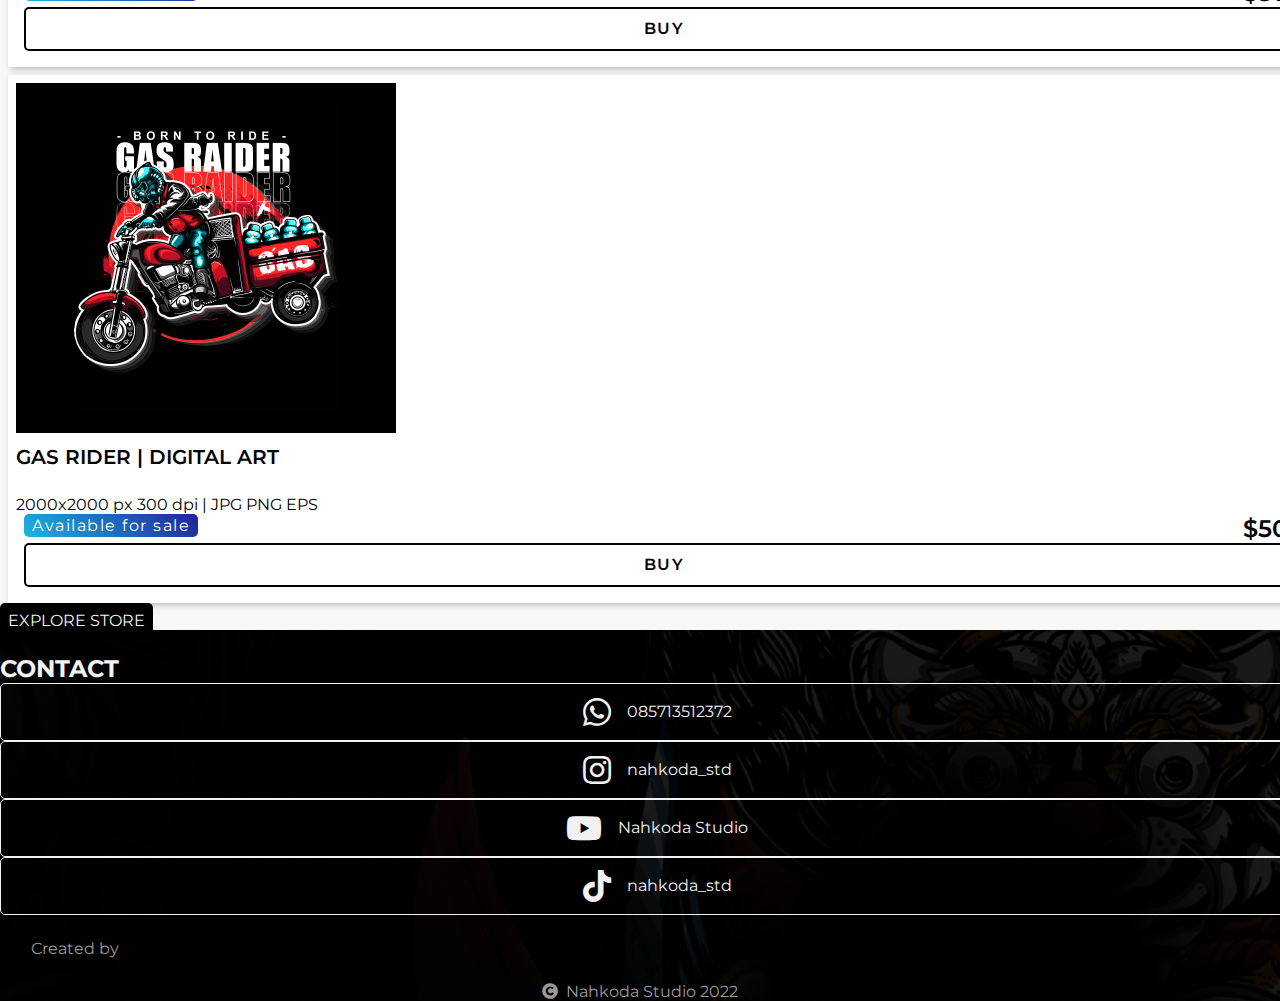
==== commit 88b47046: "Update1" ====
--- a/index.html
+++ b/index.html
@@ -84,7 +84,7 @@
             Illustration, Social Media Post,
             Flayer, Logo, Icon, Car Illustration, vector Illustration.
           </p>
-          <button class="button-lg-primary">Hire Me</button>
+          <a class="button-lg-primary" href="#contact">Hire Me</a>
         </div>
 
 
@@ -164,7 +164,7 @@
           </div>
 
           <div class="row artwork-s">
-            <a class="btn-detail text-center" href="detailProduk.html">view more</a>
+            <a class="btn-detail text-center" href="portfolio.html">view more</a>
           </div>
 
         </div>
@@ -346,7 +346,7 @@
           </div>
 
           <div class="row artwork-s">
-            <button class="btn-detail text-center">view more</button>
+            <a class="btn-detail text-center" href="portfolio.html">view more</a>
           </div>
 
         </div>
@@ -368,7 +368,7 @@
           <!-- card 1 -->
           <div class="col-lg-4 col-md-6 mb-4 justify-content-evenly">
             <div class="card position-relative">
-              <img src="/Assets/Catalog/Mask group (1).png" alt="" class="store-image-display">
+              <img src="/Assets/Catalog/Mask group.png" alt="" class="store-image-display">
 
               <div class="card-body">
                 <p class="store-project-title">Barong monster character</p>
@@ -376,12 +376,12 @@
               </div>
 
               <div class="card-price">
-                <p class="store-category">Available </p>
+                <p class="store-category">Available for sale</p>
                 <p class="price">$50</p>
               </div>
 
               <div class="card-button">
-                <button class="btn-buy">BUY</button>
+                <a class="btn-buy" href="detailProduk.html">BUY</a>
               </div>
 
             </div>
@@ -399,12 +399,12 @@
               </div>
 
               <div class="card-price">
-                <p class="store-category">Available </p>
+                <p class="store-category">Available for sale</p>
                 <p class="price">$50</p>
               </div>
 
               <div class="card-button">
-                <button class="btn-buy">BUY</button>
+                <a class="btn-buy" href="detailProduk.html">BUY</a>
               </div>
 
             </div>
@@ -422,12 +422,12 @@
               </div>
 
               <div class="card-price">
-                <p class="store-category">Available </p>
+                <p class="store-category">Available for sale </p>
                 <p class="price">$50</p>
               </div>
 
               <div class="card-button">
-                <button class="btn-buy">BUY</button>
+                <a class="btn-buy" href="detailProduk.html">BUY</a>
               </div>
 
             </div>
--- a/CSS/style.css
+++ b/CSS/style.css
@@ -183,10 +183,11 @@
 
 /* Button hire me */
 .button-lg-primary {
+    text-decoration: none;
     color: var(---pr-color);
     font-size: 16px;
     font-weight: 700;
-    padding: 8px;
+    padding: 8px 40px;
     width: 200px;
     margin-top: 16px;
     border-radius: 5px;
@@ -196,10 +197,11 @@
 }
 
 .button-lg-primary:hover {
+    text-decoration: none;
     color: black;
     font-size: 16px;
     font-weight: 700;
-    padding: 8px;
+    padding: 8px 40px;
     width: 198px;
     height: 42px;
     margin-top: 16px;
@@ -667,9 +669,17 @@
     padding-left: 8px;
     padding-right: 8px;
     padding-bottom: 8px;
+    width: 100%;
+    display: flex;
+    justify-content: center;
+    align-items: center;
 }
 
 .btn-buy {
+    display: flex;
+    justify-content: center;
+    align-items: center;
+    text-decoration: none;
     font-size: 16px;
     font-weight: 600;
     border: solid 2px black;
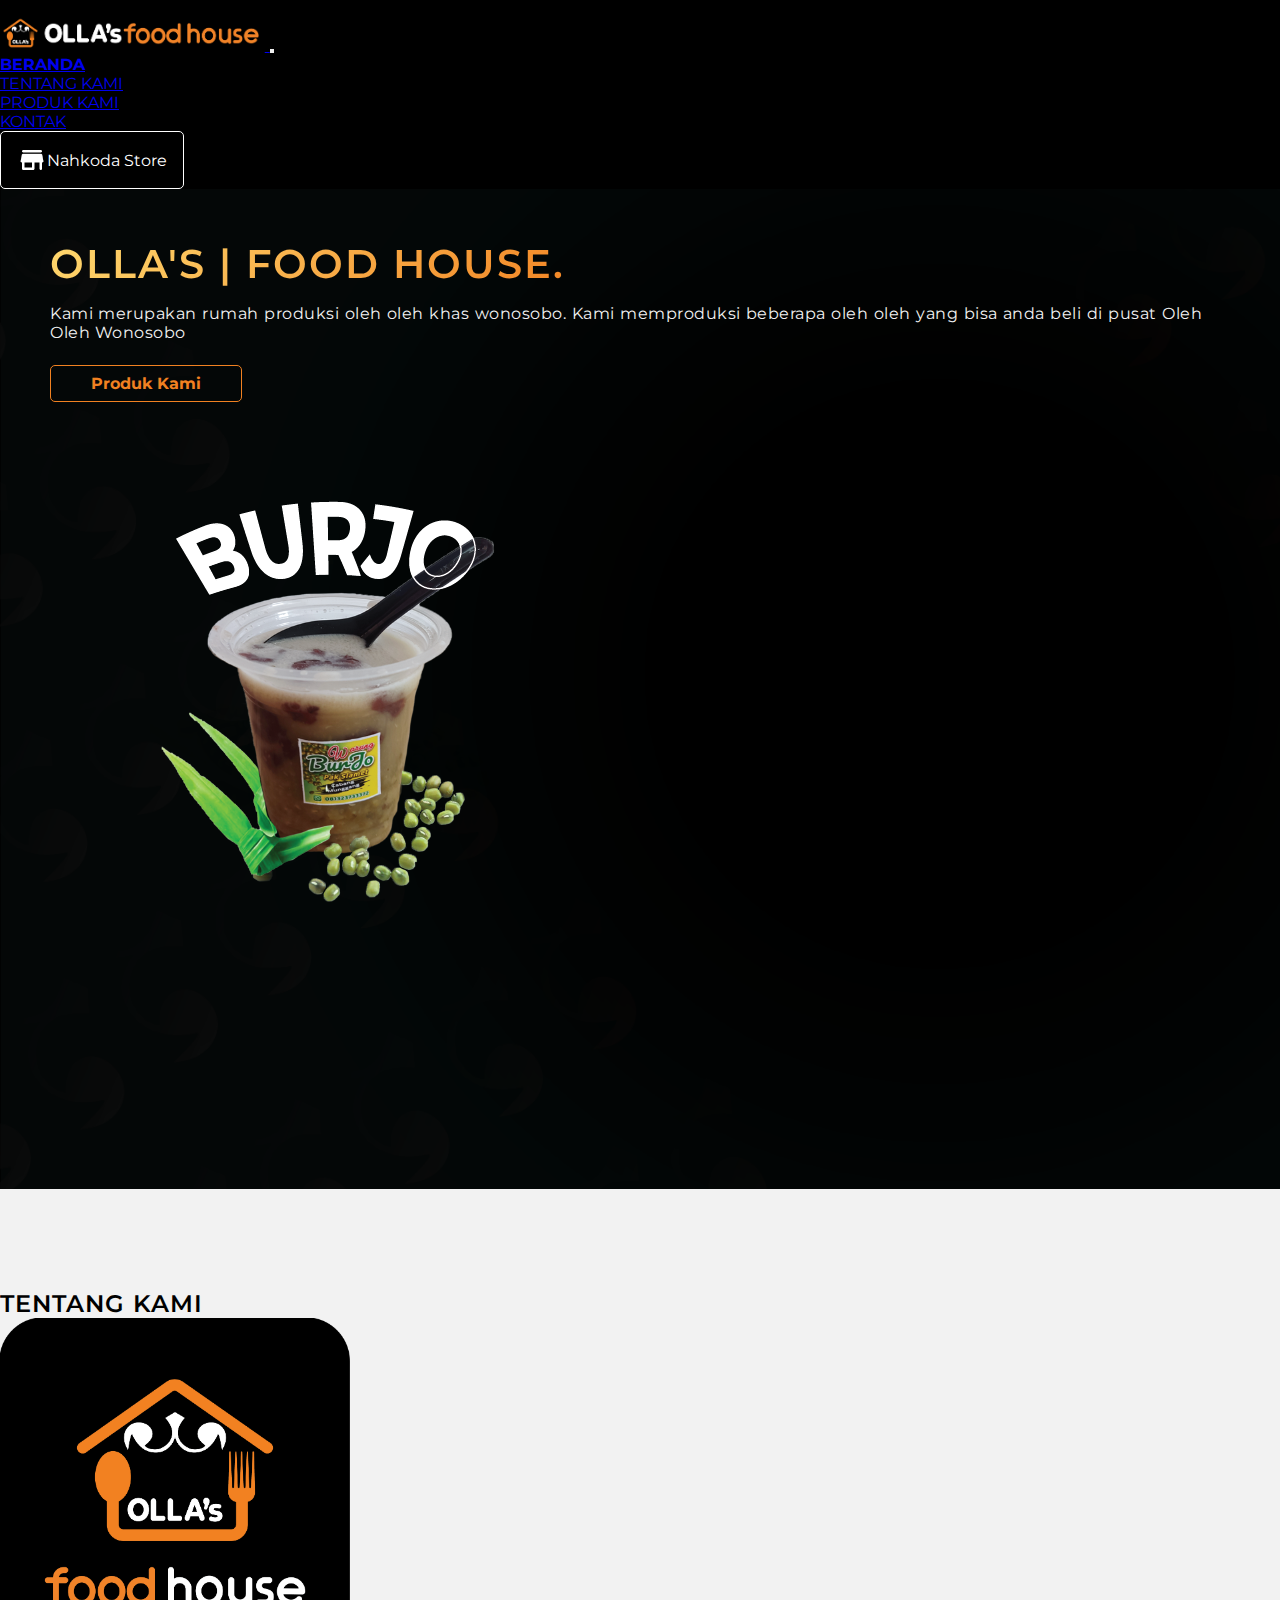
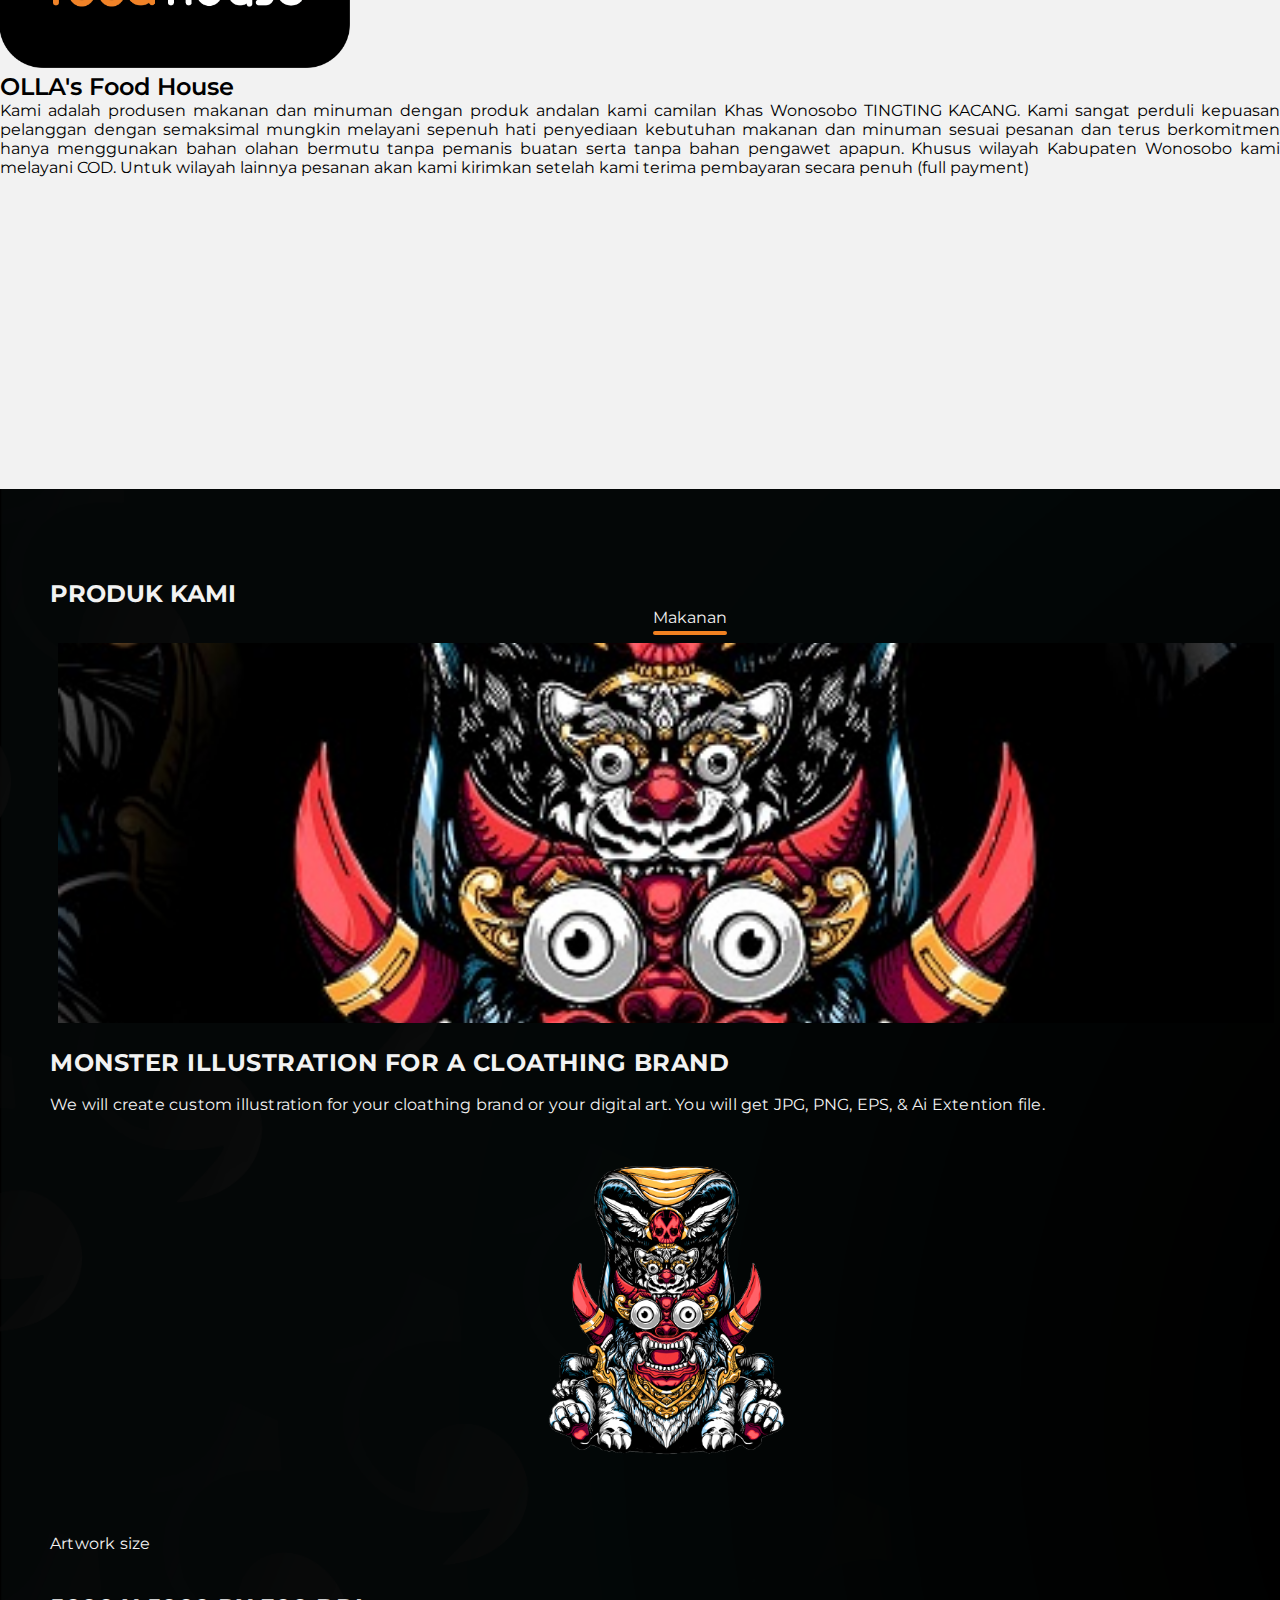
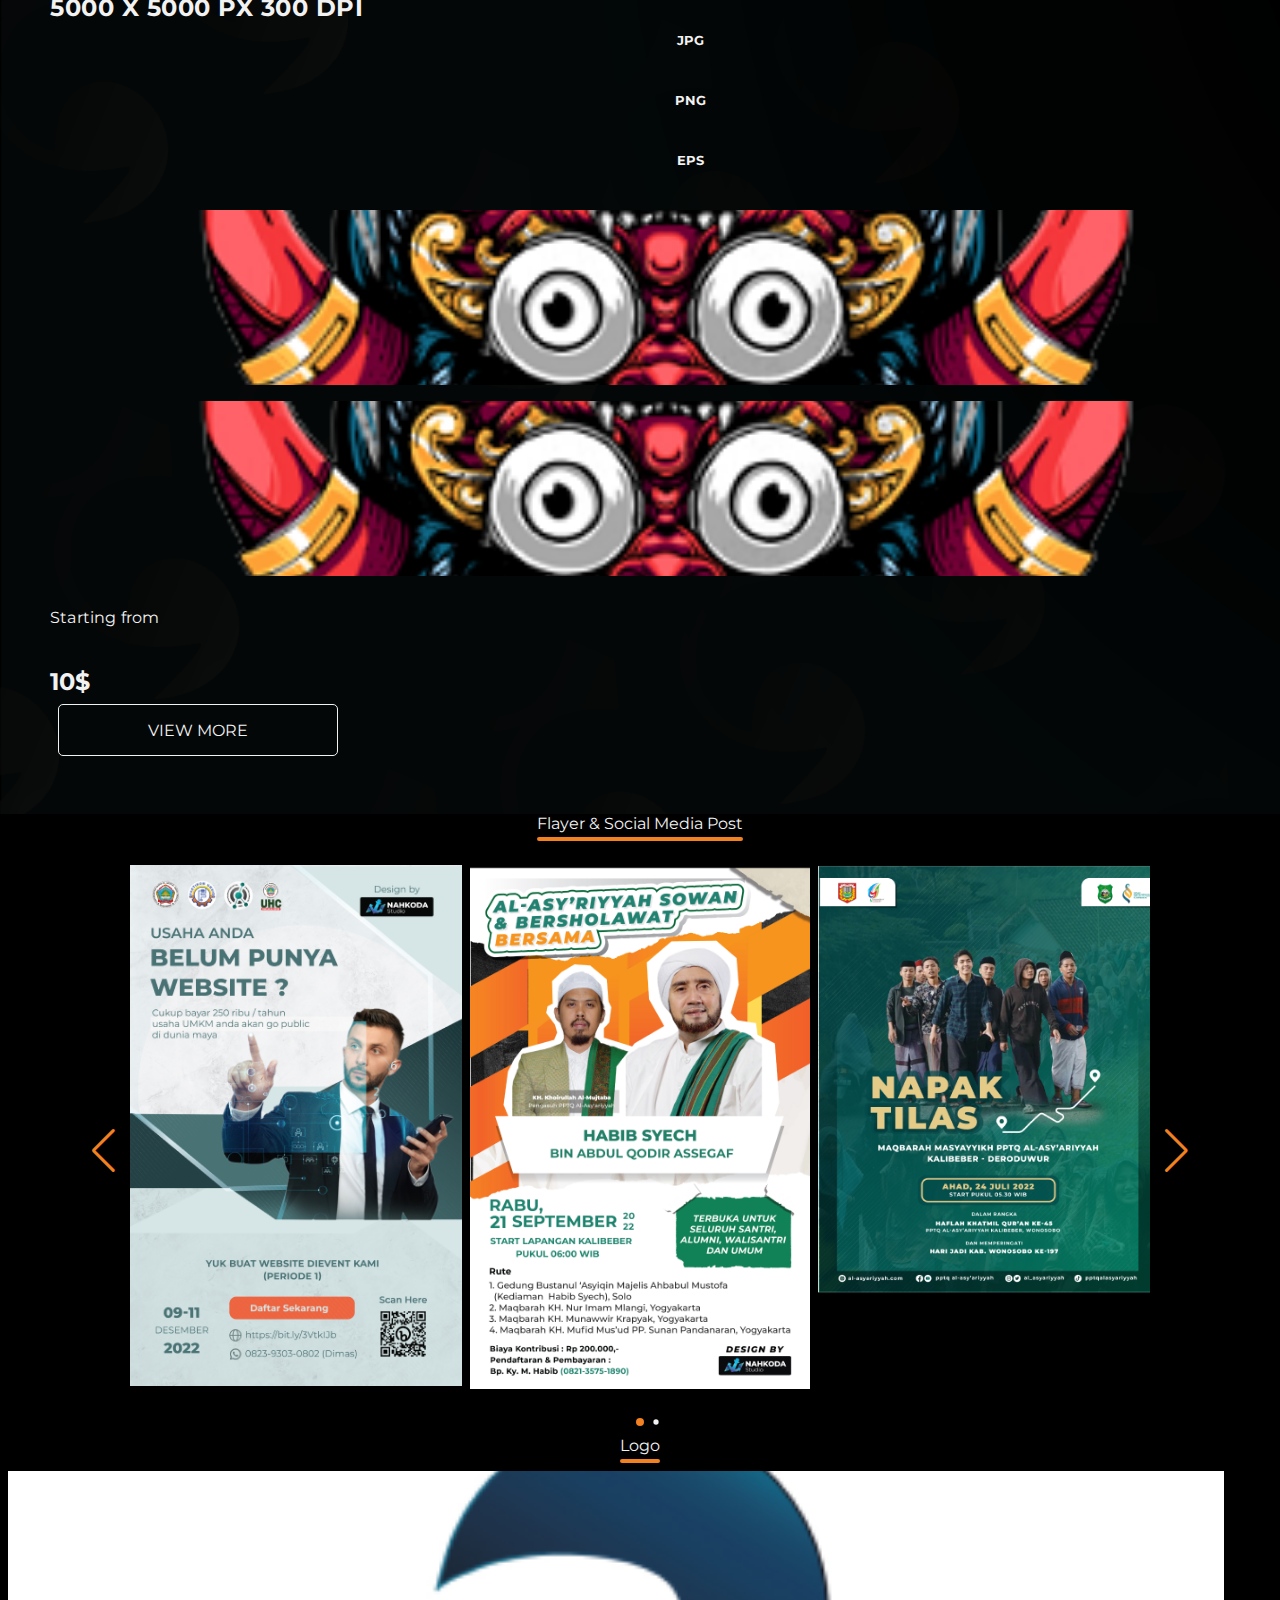
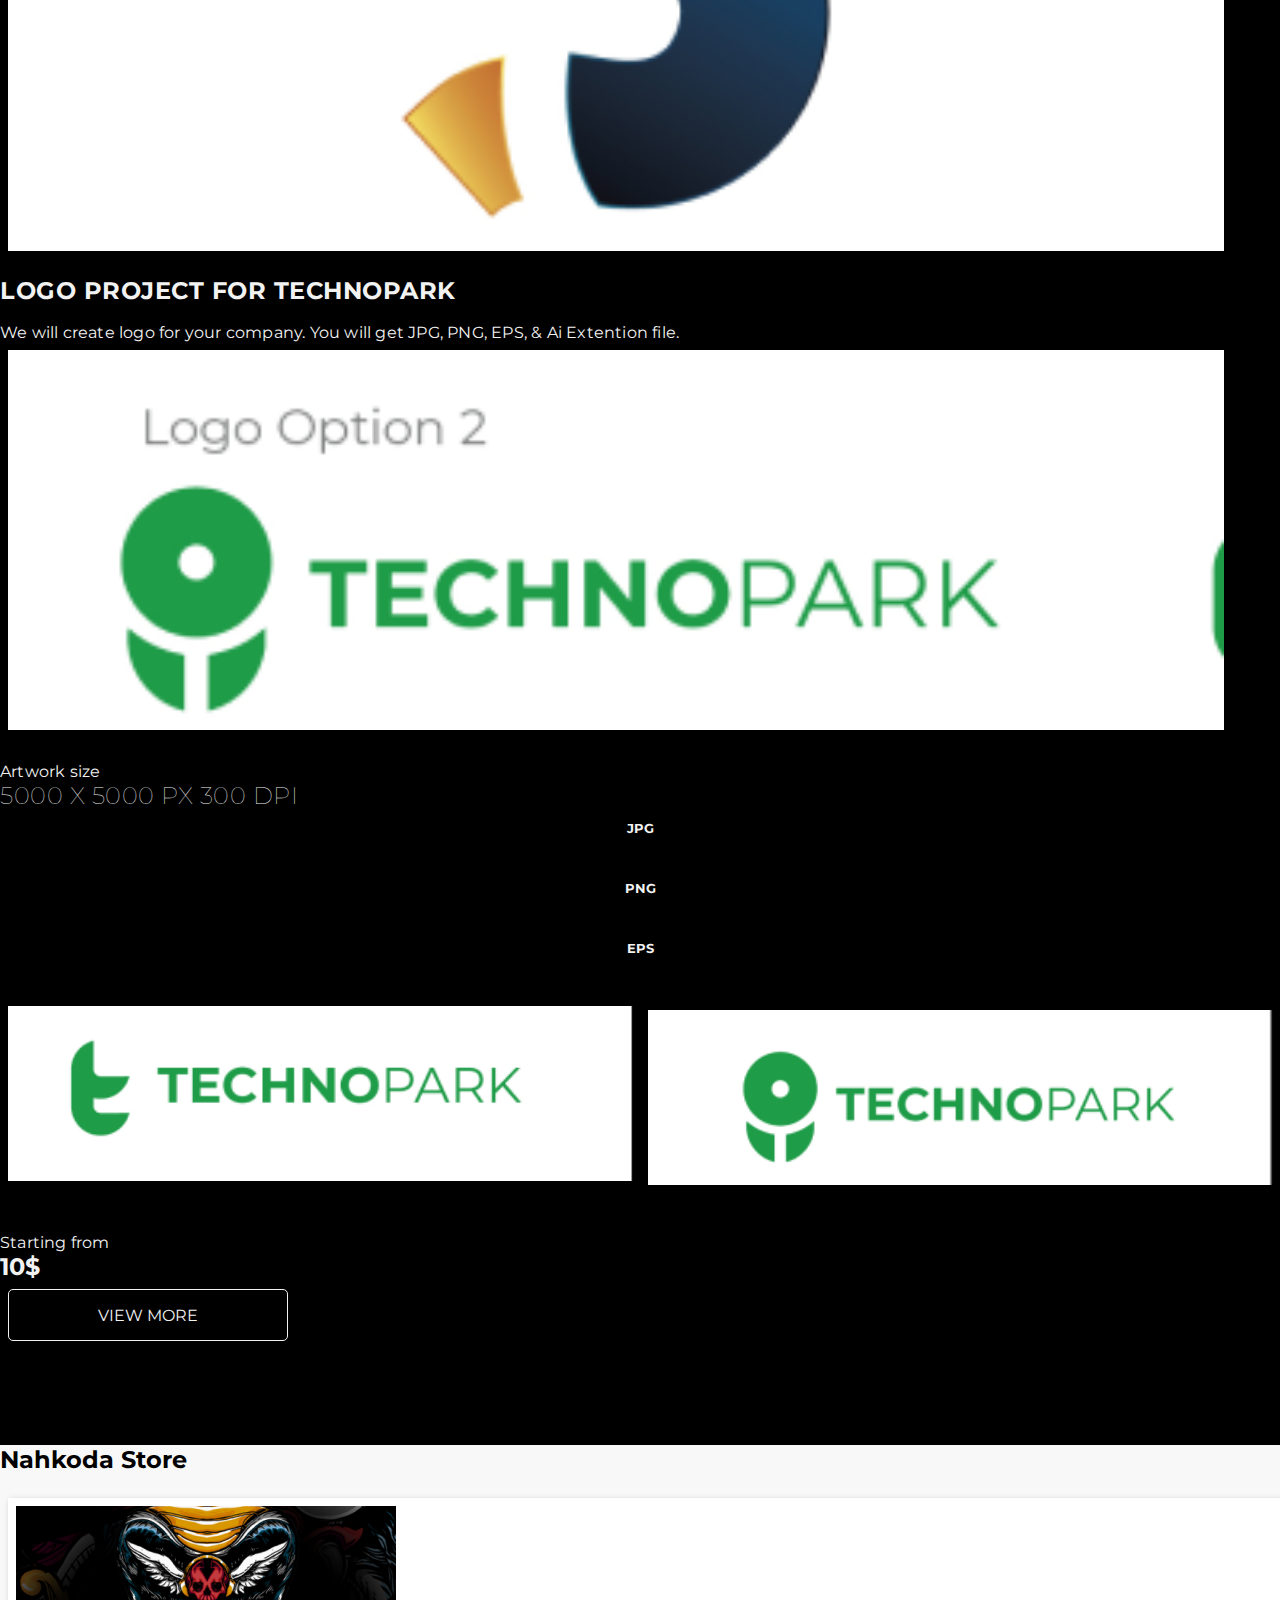
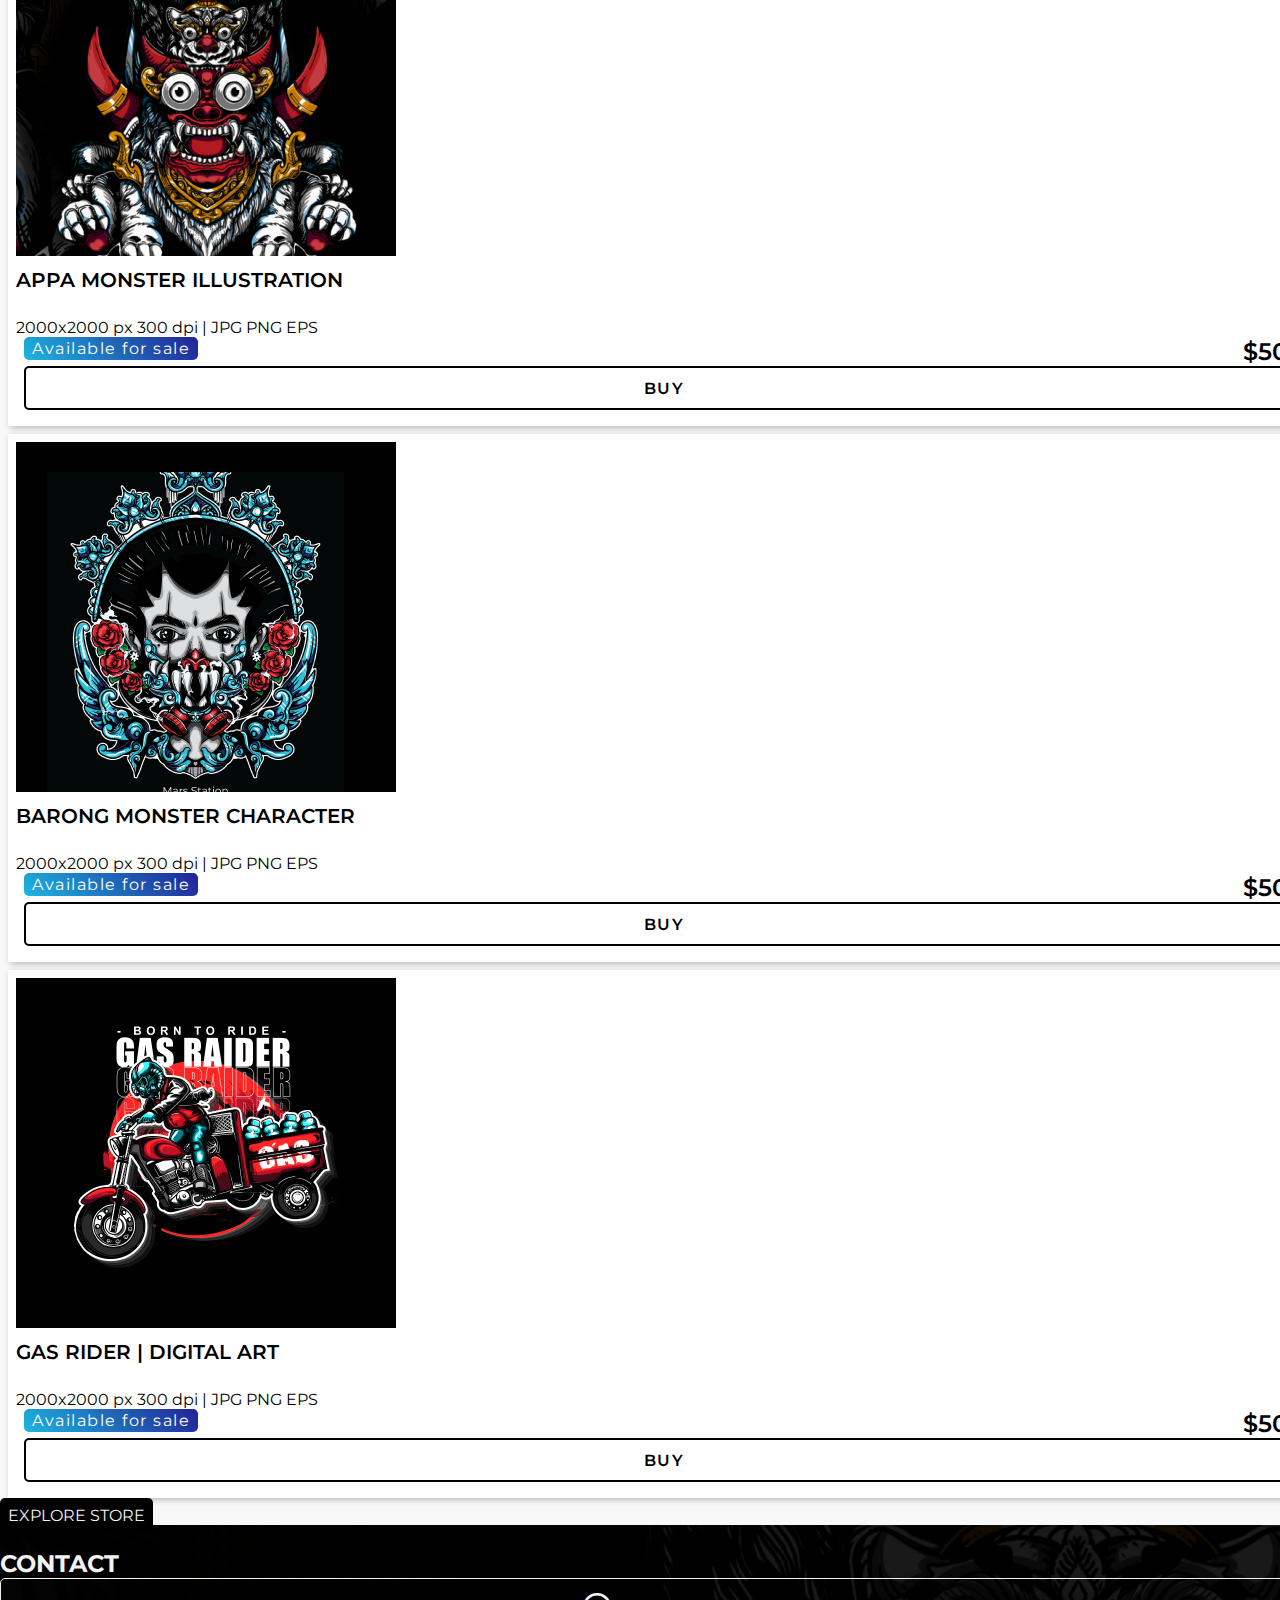
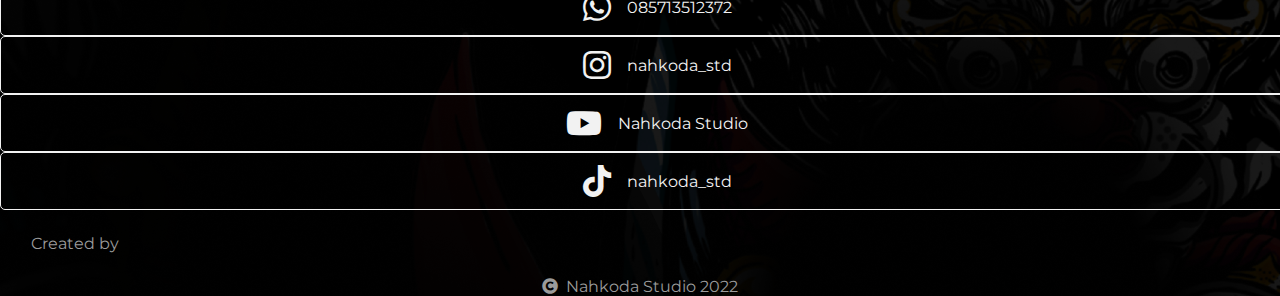
==== commit f315ab03: "OLLAs Food House first commit" ====
--- a/index.html
+++ b/index.html
@@ -4,7 +4,7 @@
 <head>
   <meta charset="utf-8">
   <meta name="viewport" content="width=device-width, initial-scale=1">
-  <title>Nahkoda Studio</title>
+  <title>OLLA's Food House</title>
   <link href="https://cdn.jsdelivr.net/npm/bootstrap@5.2.3/dist/css/bootstrap.min.css" rel="stylesheet"
     integrity="sha384-rbsA2VBKQhggwzxH7pPCaAqO46MgnOM80zW1RWuH61DGLwZJEdK2Kadq2F9CUG65" crossorigin="anonymous">
 
@@ -23,7 +23,7 @@
   <link rel="stylesheet" href="/CSS/swiper-bundle.min.css">
 
   <!-- Logo title bar-->
-  <link rel="icon" href="Assets/Logo NS tanpa text.png" type="image/x-icon">
+  <link rel="icon" href="Assets/Logo Ollas/Base Ai 2-06.png" type="image/x-icon">
 
   <!-- icon -->
   <link rel="stylesheet" href="https://cdnjs.cloudflare.com/ajax/libs/font-awesome/5.15.3/css/all.min.css" />
@@ -36,7 +36,8 @@
   <nav class="navbar navbar-expand-lg bg-transparent navbar-dark fixed-top">
     <div class="container">
       <a class="navbar-brand" href="#">
-        <img src="Assets/Logo NS.png" alt="Logo" width="150" class="d-inline-block align-text-top me-2">
+        <img src="Assets/Logo Ollas/Base  Logo brand-05.png" alt="Logo" height="35px"
+          class="d-inline-block align-text-top me-2">
       </a>
 
       <button class="navbar-toggler" type="button" data-bs-toggle="collapse" data-bs-target="#navbarNav"
@@ -46,16 +47,16 @@
       <div class="collapse navbar-collapse" id="navbarNav">
         <ul class="navbar-nav mx-auto" id="nav-container">
           <li class="nav-item">
-            <a class="nav-link active" aria-current="page" href="#home">Home</a>
+            <a class="nav-link active" aria-current="page" href="#home">Beranda</a>
           </li>
           <li class="nav-item">
-            <a class="nav-link" href="#our_project">Our Project</a>
+            <a class="nav-link" href="#our_project">Tentang Kami</a>
           </li>
           <li class="nav-item">
-            <a class="nav-link" href="#nahkoda-store">Store</a>
+            <a class="nav-link" href="#nahkoda-store">Produk Kami</a>
           </li>
           <li class="nav-item">
-            <a class="nav-link" href="#contact">Contact</a>
+            <a class="nav-link" href="#contact">Kontak</a>
           </li>
         </ul>
 
@@ -77,14 +78,13 @@
 
         <div class="col-md-6 home-tagline my-auto">
           <h5 class="digi-space">
-            <span class="fw-bold">Nahkoda Studio</span> | Digital Creative Space.
+            <span class="fw-bold">OLLA's</span> | Food House.
           </h5>
           <p>
-            We helping you to create custom
-            Illustration, Social Media Post,
-            Flayer, Logo, Icon, Car Illustration, vector Illustration.
+            Kami merupakan rumah produksi oleh oleh khas wonosobo. Kami memproduksi beberapa oleh oleh yang bisa anda
+            beli di pusat Oleh Oleh Wonosobo
           </p>
-          <a class="button-lg-primary" href="#contact">Hire Me</a>
+          <a class="button-lg-primary" href="#contact">Produk Kami</a>
         </div>
 
 
@@ -92,19 +92,49 @@
 
       <!-- Barong Home Image -->
 
-      <img src="Assets/illustration_barong.png" alt="" class="image-illustration position-absolute end-0 bottom-0">
-    </div>
-  </section>
-
+      <img src="Assets/Ollas Produk/Burjo/burjolow-01.png" alt=""
+        class="image-illustration position-absolute end-0 bottom-0">
+    </div>
+  </section>
+
+  <!-- Tentang Kami -->
+  <section id="tentang-kami">
+    <div class="container">
+      <div class="row">
+        <div class="col-12 text-center">
+          <h2>Tentang Kami</h2>
+        </div>
+      </div>
+
+      <div class="row mt-5">
+        <div class="col-lg-6 col-sm-12 d-flex justify-content-center text-center">
+          <img src="/Assets/Logo Ollas/Logo1-01.png" width="350" alt="">
+        </div>
+
+
+        <div class="col-lg-6 col-sm-12 mt-4 deskripsi-ofh">
+          <h4>OLLA's Food House</h4>
+          <p>
+            Kami adalah produsen makanan dan minuman dengan produk andalan kami camilan Khas Wonosobo
+            TINGTING KACANG. Kami sangat perduli kepuasan pelanggan dengan semaksimal mungkin melayani sepenuh hati
+            penyediaan kebutuhan makanan dan minuman sesuai pesanan dan terus berkomitmen hanya menggunakan bahan olahan
+            bermutu tanpa pemanis buatan serta tanpa bahan pengawet apapun. Khusus wilayah Kabupaten Wonosobo kami
+            melayani COD. Untuk wilayah lainnya pesanan akan kami kirimkan setelah kami terima pembayaran secara penuh
+            (full payment)
+          </p>
+        </div>
+      </div>
+    </div>
+  </section>
   <!-- Our Project Section -->
   <section id="our_project">
     <div class="container">
 
       <div class="row">
         <div class="col-12 text-center">
-          <h2>Our Project</h2>
+          <h2>Produk Kami</h2>
           <div class="sub-title">
-            <span>Illustration</span>
+            <span>Makanan</span>
             <div class="underline"></div>
           </div>
         </div>
@@ -371,7 +401,7 @@
               <img src="/Assets/Catalog/Mask group.png" alt="" class="store-image-display">
 
               <div class="card-body">
-                <p class="store-project-title">Barong monster character</p>
+                <p class="store-project-title">Appa monster Illustration</p>
                 <p class="store-description">2000x2000 px 300 dpi | JPG PNG EPS</p>
               </div>
 
@@ -404,7 +434,7 @@
               </div>
 
               <div class="card-button">
-                <a class="btn-buy" href="detailProduk.html">BUY</a>
+                <a class="btn-buy" href="#">BUY</a>
               </div>
 
             </div>
@@ -427,7 +457,7 @@
               </div>
 
               <div class="card-button">
-                <a class="btn-buy" href="detailProduk.html">BUY</a>
+                <a class="btn-buy" href="#">BUY</a>
               </div>
 
             </div>
--- a/CSS/style.css
+++ b/CSS/style.css
@@ -1,5 +1,6 @@
 :root {
-    ---pr-color: #34B3F1;
+    /* ---pr-color: #34B3F1; */
+    ---pr-color: #F18121;
     ---grey1-color: #F2F2F2;
     ---grey2-color: #9b9b9b;
     ---grey3-color: #ddd;
@@ -126,7 +127,7 @@
 
 /* Home Section Style */
 #home {
-    background: url(/Assets/bg_home_opacity10.png) no-repeat;
+    background: url(/Assets/bg4-03.png) no-repeat;
     background-size: cover;
     position: relative;
     height: 100vh;
@@ -150,6 +151,7 @@
     letter-spacing: 0.5px;
     font-weight: 400;
     margin-top: 16px;
+    margin-bottom: 32px;
     opacity: 80px;
 }
 
@@ -157,7 +159,7 @@
     width: 90%;
     font-size: 40px;
     font-weight: 600;
-    background: -webkit-linear-gradient(-45deg, #76e1ff, #1CB5E0, #7340e9);
+    background: -webkit-linear-gradient(-45deg, #ffd86e, #F18121, #cf2a00);
     -webkit-background-clip: text;
     background-clip: text;
     -webkit-text-fill-color: transparent;
@@ -189,7 +191,6 @@
     font-weight: 700;
     padding: 8px 40px;
     width: 200px;
-    margin-top: 16px;
     border-radius: 5px;
     background: transparent;
     border: solid 1px var(---pr-color);
@@ -214,7 +215,7 @@
 /* Our Project Section Style */
 
 #our_project {
-    background: url(/Assets/bg_home_opacity10.png) no-repeat;
+    background: url(/Assets/bg4-03.png) no-repeat;
     background-size: cover;
     position: relative;
     width: 100%;
@@ -914,4 +915,33 @@
     transition: all 0.1s ease-in;
 }
 
-/* end of contact style */+/* end of contact style */
+
+
+/* tentang Kami */
+#tentang-kami {
+    background-color: var(---grey1-color);
+    height: 100vh;
+}
+
+#tentang-kami h2 {
+    text-transform: uppercase;
+    font-size: 24px;
+    font-weight: 600;
+    letter-spacing: 1px;
+}
+
+#tentang-kami .container {
+    padding-top: 100px;
+}
+
+.deskripsi-ofh h4 {
+    font-size: 24px;
+    font-weight: 600;
+}
+
+.deskripsi-ofh {
+    text-align: justify;
+}
+
+/* end of tentang Kami */--- a/CSS/responsive.css
+++ b/CSS/responsive.css
@@ -65,6 +65,16 @@
         font-size: 20px;
         font-weight: 500;
     }
+
+    /* tentang Kami */
+    #tentang-kami {
+        background-color: var(---grey1-color);
+        height: max-content;
+    }
+
+    #tentang-kami img {
+        width: 250px;
+    }
 }
 
 @media screen and (max-width: 350px) {}